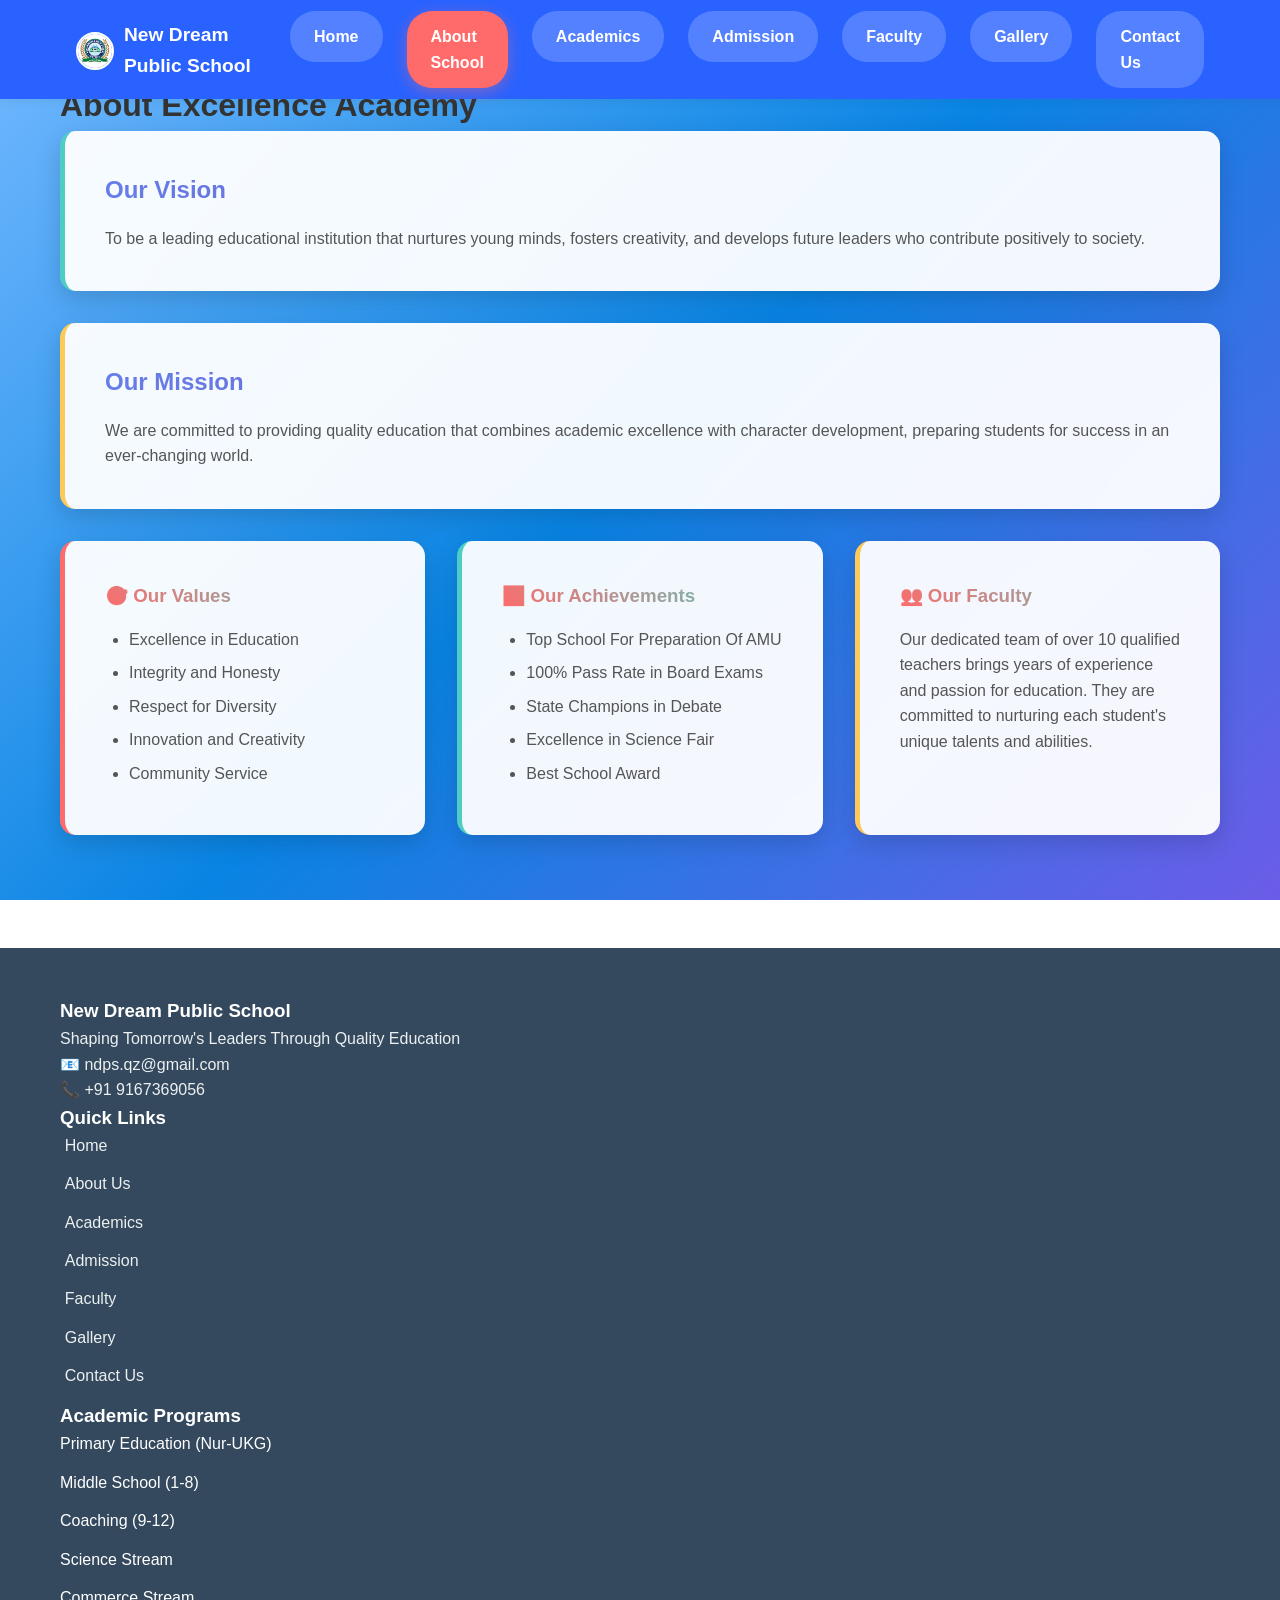
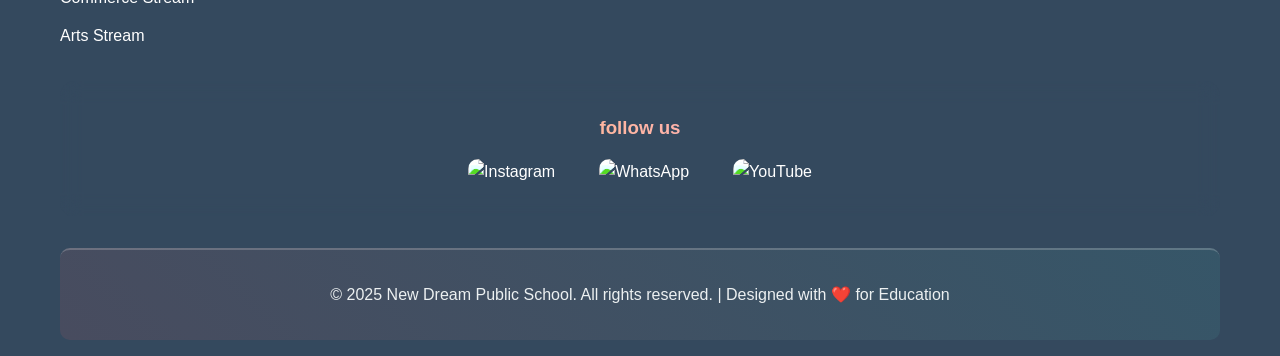
==== about.html @ 24559ea9 "ndps commit" ====
<!DOCTYPE html>
<html lang="en">
<head>
    <meta charset="UTF-8">
    <meta name="viewport" content="width=device-width, initial-scale=1.0">
    <title>About School | New Dreams Public School</title>
    <link rel="stylesheet" href="css/style.css?v=mobile-menu-42">
</head>
<body>
    <link rel="icon" type="image/png" href="images/favicon.png">

    <header>
        <div class="container">
            <div class="header-content">
                <div class="logo">
                    <img src="images/favicon.png" alt="School Logo">
                    New Dream Public School
                </div>
                <nav>
                    <ul id="navMenu">
                        <li><a href="index.html">Home</a></li>
                        <li><a href="about.html" class="active">About School</a></li>
                        <li><a href="academics.html">Academics</a></li>
                        <li><a href="admission.html">Admission</a></li>
                        <li><a href="faculty.html">Faculty</a></li>
                        <li><a href="gallery.html">Gallery</a></li>
                        <li><a href="contact.html">Contact Us</a></li>
                    </ul>
                </nav>
                <button class="mobile-menu" onclick="toggleMobileMenu()">☰</button>
            </div>
        </div>
    </header>

    <main>
        <div class="container">
            <h1 class="fade-in">About Excellence Academy</h1>

            <div class="card">
                <h2>Our Vision</h2>
                <p>To be a leading educational institution that nurtures young minds, fosters creativity, and develops future leaders who contribute positively to society.</p>
            </div>

            <div class="card">
                <h2>Our Mission</h2>
                <p>We are committed to providing quality education that combines academic excellence with character development, preparing students for success in an ever-changing world.</p>
            </div>

            <div class="card-grid">
                <div class="card">
                    <h3>🎯 Our Values</h3>
                    <ul>
                        <li>Excellence in Education</li>
                        <li>Integrity and Honesty</li>
                        <li>Respect for Diversity</li>
                        <li>Innovation and Creativity</li>
                        <li>Community Service</li>
                    </ul>
                </div>
                <div class="card">
                    <h3>📈 Our Achievements</h3>
                    <ul>
                        <li>Top School For Preparation Of AMU</li>
                        <li>100% Pass Rate in Board Exams</li>
                        <li>State Champions in Debate</li>
                        <li>Excellence in Science Fair</li>
                        <li>Best School Award</li>
                    </ul>
                </div>
                <div class="card">
                    <h3>👥 Our Faculty</h3>
                    <p>Our dedicated team of over 10 qualified teachers brings years of experience and passion for education. They are committed to nurturing each student's unique talents and abilities.</p>
                </div>
            </div>
        </div>
    </main>

    <footer>
        <div class="container">
            <div class="footer-content">
                <div class="footer-section">
                    <h3>New Dream Public School</h3>
                    <p>Shaping Tomorrow's Leaders Through Quality Education</p>
                    <p>📧 ndps.qz@gmail.com</p>
                    <p>📞 +91 9167369056</p>
                </div>
                <div class="footer-section">
                    <h3>Quick Links</h3>
                    <ul>
                        <li><a href="index.html">Home</a></li>
                        <li><a href="about.html">About Us</a></li>
                        <li><a href="academics.html">Academics</a></li>
                        <li><a href="admission.html">Admission</a></li>
                        <li><a href="faculty.html">Faculty</a></li>
                        <li><a href="gallery.html">Gallery</a></li>
                        <li><a href="contact.html">Contact Us</a></li>
                    </ul>
                </div>
                <div class="footer-section">
                    <h3>Academic Programs</h3>
                    <ul>
                        <li>Primary Education (Nur-UKG)</li>
                        <li>Middle School (1-8)</li>
                        <li>Coaching (9-12)</li>
                        <li>Science Stream</li>
                        <li>Commerce Stream</li>
                        <li>Arts Stream</li>
                    </ul>
                </div>
            </div>
            <div class="social-icons">
                <h3>follow us</h3>
                <div class="footer-section">
                    <a href="https://www.instagram.com/scimfinity?igsh=MXY0OHZ5a3V1NDd2cA==" target="_blank">
                        <img src="https://cdn-icons-png.flaticon.com/512/2111/2111463.png" alt="Instagram" class="social-logo">
                    </a>
                    <a href="https://wa.me/919167369056" target="_blank">
                        <img src="https://cdn-icons-png.flaticon.com/512/733/733585.png" alt="WhatsApp" class="social-logo">
                    </a>
                    <a href="https://youtube.com/@scimfinity2.0?si=DvUNPcOI1l8PMQK2" target="_blank" rel="noopener noreferrer">
                        <img src="https://cdn-icons-png.flaticon.com/512/1384/1384060.png" alt="YouTube" class="social-logo">
                    </a>
                </div>
            </div>
            <div class="footer-bottom">
                <p>&copy; 2025 New Dream Public School. All rights reserved. | Designed with ❤️ for Education</p>
            </div>
        </div>
    </footer>

    <script src="js/script.js?v=public-static-1"></script>
</body>
</html>
---- css/style.css ----
/* ==================== COLORFUL BUT SIMPLE GLOBAL STYLES ==================== */
* {
    margin: 0;
    padding: 0;
    box-sizing: border-box;
}

body {
    font-family: 'Segoe UI', Tahoma, Geneva, Verdana, sans-serif;
    line-height: 1.6;
    color: #333;
    background: linear-gradient(135deg, #74b9ff 0%, #0984e3 50%, #6c5ce7 100%);
    background-attachment: fixed;
    min-height: 100vh;
}

.container {
    max-width: 1200px;
    margin: 0 auto;
    padding: 0 20px;
}

/* ==================== COLORFUL HEADER STYLES ==================== */
header {
    background: #2962ff;
    color: white;
    padding: 0.7rem 0;
    position: fixed;
    top: 0;
    width: 100%;
    z-index: 1000;
    box-shadow: 0 2px 8px rgba(44, 62, 80, 0.08);
}

.header-content {
    display: flex;
    justify-content: space-between;
    align-items: center;
    max-width: 1200px;
    margin: 0 auto;
    padding: 0 16px;
}

.logo {
    display: flex;
    align-items: center;
    font-size: 1.2rem;
    font-weight: 700;
    gap: 10px;
    color: #fff;
    margin-top: 0.2rem;
}

.logo img {
    width: 38px;
    height: 38px;
    border-radius: 50%;
    border: 2px solid #fff;
}

nav {
    display: flex;
    align-items: center;
}

nav ul {
    display: flex;
    list-style: none;
    gap: 0.4rem;
    margin: 0;
    padding: 0;
    background: none;
    border-radius: 0;
    box-shadow: none;
}

nav li {
    margin: 0;
}

nav a {
    color: white;
    text-decoration: none;
    padding: 0.5rem 1rem;
    border-radius: 0;
    font-weight: 500;
    font-size: 1rem;
    background: none;
    transition: background 0.2s;
}

nav a:hover,
nav a.active {
    background: #2046a8;
    color: #fff;
}

.mobile-menu {
    display: none;
    background: none;
    border: none;
    color: white;
    font-size: 1.25rem;
    padding: 0.5rem;
    cursor: pointer;
}

/* Responsive Navbar: Show mobile menu on small screens */
@media (max-width: 900px) {
    .hero {
        padding: 6rem 0 3rem;
    }

    .hero-content {
        min-height: 68vh;
        padding-bottom: 2rem;
    }

    .hero h1 {
        font-size: 2.8rem;
    }

    .hero p {
        font-size: 1.15rem;
    }
}

@media (max-width: 768px) {
    .header-content {
        flex-direction: row;
        padding: 0 8px;
    }
    nav {
        display: none;
        position: absolute;
        top: 100%;
        left: 0;
        right: 0;
        background: #2962ff;
        padding: 0;
        box-shadow: 0 4px 10px rgba(44, 62, 80, 0.14);
        z-index: 995;
    }
    nav.active {
        display: block;
    }
    nav ul {
        flex-direction: column;
        background: none;
        padding: 0;
        gap: 0;
    }
    nav a {
        display: block;
        padding: 1rem 2rem;
        border-radius: 0;
        border-bottom: 1px solid rgba(255,255,255,0.06);
        text-align: left;
        font-size: 1rem;
        background: none;
    }
    .mobile-menu {
        display: block;
        position: relative;
        z-index: 1001;
    }
}

/* Content Spacing for Fixed Navbar */
main {
    margin-top: 56px;
}


/* Desktop Navigation */
nav {
    display: flex;
    transition: all 0.3s ease;
}

nav ul {
    display: flex;
    list-style: none;
    gap: 1.5rem;
    margin: 0;
    padding: 0;
}

nav li {
    margin: 0;
}

nav a {
    color: white;
    text-decoration: none;
    padding: 0.8rem 1.5rem;
    border-radius: 25px;
    font-weight: 600;
    background: rgba(255,255,255,0.2);
    backdrop-filter: blur(10px);
    transition: all 0.3s ease;
    display: block;
}

nav a:hover {
    background: rgba(255,255,255,0.3);
    transform: translateY(-2px);
}

nav a.active {
    background: #ff6b6b;
    box-shadow: 0 4px 15px rgba(255,107,107,0.4);
}

/* Mobile Menu Button */
.mobile-menu {
    display: none;
    background: linear-gradient(45deg, #ff6b6b, #4ecdc4);
    border: none;
    color: white;
    font-size: 1.5rem;
    padding: 0.8rem;
    border-radius: 10px;
    cursor: pointer;
    z-index: 1001;
    position: relative;
}

/* Mobile Navigation Styles */
@media (max-width: 768px) {
    .hero {
        padding: 7rem 0 2.5rem;
    }

    .hero-content {
        min-height: 62vh;
        padding-top: 1rem;
        padding-bottom: 2.25rem;
    }

    .hero h1 {
        font-size: 2.1rem;
        margin-bottom: 0.8rem;
    }

    .hero p {
        font-size: 1rem;
        margin-bottom: 1.8rem;
    }

    .header-content {
        flex-direction: column;
        align-items: flex-start;
        gap: 0;
    }
    
    .logo {
        align-self: flex-start;
    }
    
    .mobile-menu {
        display: block;
        position: absolute;
        top: 50%;
        right: 20px;
        transform: translateY(-50%);
    }
    
    nav {
        display: none;
        width: 100%;
        margin-top: 1rem;
    }
    
    nav.active {
        display: block;
        animation: slideDown 0.3s ease;
    }
    
    nav ul {
        flex-direction: column;
        gap: 0.5rem;
        background: rgba(0,0,0,0.3);
        padding: 1rem;
        border-radius: 10px;
        backdrop-filter: blur(15px);
        box-shadow: 0 5px 20px rgba(0,0,0,0.2);
    }
    
    nav a {
        padding: 1rem 1.5rem;
        border-radius: 8px;
        margin-bottom: 0.5rem;
    }
    
    nav a:last-child {
        margin-bottom: 0;
    }
}

/* Slide down animation for mobile menu */
@keyframes slideDown {
    from {
        opacity: 0;
        transform: translateY(-10px);
    }
    to {
        opacity: 1;
        transform: translateY(0);
    }
}

/* Ensure header doesn't overlap content */
main {
    margin-top: 90px; /* Increased for better spacing */
    min-height: calc(100vh - 90px);
}

/* Fix for smaller mobile devices */
@media (max-width: 480px) {
    .container {
        padding: 0 15px;
    }
    
    .logo {
        font-size: 1.2rem;
    }
    
    .logo img {
        width: 35px;
        height: 35px;
    }
    
    nav ul {
        padding: 0.8rem;
    }
    
    nav a {
        padding: 0.8rem 1.2rem;
        font-size: 0.9rem;
    }
    
    main {
        margin-top: 85px;
    }
}

/* ==================== COLORFUL MAIN CONTENT ==================== */
main {
    margin-top: 80px;
    min-height: calc(100vh - 80px);
}

.page {
    display: none;
    padding: 2rem 0;
}

.faculty-page {
    padding: 2rem 20px 4rem;
}

.faculty-hero {
    text-align: center;
    padding: 2.5rem 1rem 1.5rem;
    color: #fff;
    background: rgba(255,255,255,0.16);
    border: 1px solid rgba(255,255,255,0.25);
    border-radius: 24px;
    box-shadow: 0 10px 30px rgba(0,0,0,0.15);
    backdrop-filter: blur(12px);
    margin-bottom: 1.5rem;
}

.faculty-hero h1 {
    font-size: 2.5rem;
    margin-bottom: 0.8rem;
    text-shadow: 2px 2px 8px rgba(0,0,0,0.18);
}

.faculty-hero p {
    max-width: 900px;
    margin: 0 auto;
    font-size: 1.05rem;
    color: #f7f8ff;
}

.faculty-toolbar {
    display: flex;
    justify-content: space-between;
    gap: 1rem;
    align-items: center;
    flex-wrap: wrap;
    margin-bottom: 1.5rem;
}

.faculty-search input {
    border: none;
    outline: none;
    padding: 0.9rem 1rem;
    border-radius: 999px;
    width: min(320px, 100%);
    box-shadow: 0 6px 18px rgba(0,0,0,0.12);
}

.faculty-filters {
    display: flex;
    flex-wrap: wrap;
    gap: 0.6rem;
}

.filter-btn {
    border: none;
    background: rgba(255,255,255,0.85);
    color: #2d3e50;
    padding: 0.7rem 1rem;
    border-radius: 999px;
    cursor: pointer;
    transition: all 0.3s ease;
    font-weight: 600;
    box-shadow: 0 5px 15px rgba(0,0,0,0.08);
}

.filter-btn.active,
.filter-btn:hover {
    background: linear-gradient(45deg, #ff6b6b, #feca57);
    color: white;
    transform: translateY(-2px);
}

.faculty-grid {
    display: grid;
    grid-template-columns: repeat(3, minmax(0, 1fr));
    gap: 1.25rem;
}

.faculty-card {
    background: linear-gradient(135deg, rgba(255,255,255,0.96), rgba(245,249,255,0.96));
    border: 1px solid rgba(41, 98, 255, 0.16);
    border-radius: 24px;
    padding: 1rem;
    box-shadow: 0 14px 30px rgba(0,0,0,0.12);
    backdrop-filter: blur(12px);
    transition: transform 0.3s ease, box-shadow 0.3s ease;
    display: flex;
    flex-direction: column;
    align-items: center;
    justify-content: center;
    text-align: center;
    min-height: 380px;
    animation: fadeInUp 0.6s ease both;
}

.faculty-card:hover {
    transform: translateY(-7px);
    box-shadow: 0 18px 36px rgba(0,0,0,0.16);
}

.faculty-image {
    width: 100%;
    height: 280px;
    object-fit: cover;
    border-radius: 18px;
    margin-bottom: 1rem;
    background: linear-gradient(135deg, #dfe9ff, #fce4ec);
    border: 1px solid rgba(255,255,255,0.8);
}

.faculty-placeholder {
    font-size: 0.95rem;
    font-weight: 700;
    color: #5a6b83;
    letter-spacing: 0.02em;
    padding: 0.3rem 0.4rem;
}

.faculty-load-more {
    text-align: center;
    margin-top: 1.5rem;
}

.load-more-btn {
    border: none;
    border-radius: 999px;
    padding: 0.8rem 1.3rem;
    background: linear-gradient(45deg, #2962ff, #4ecdc4);
    color: white;
    cursor: pointer;
    font-weight: 700;
    box-shadow: 0 8px 20px rgba(41,98,255,0.25);
}

@media (max-width: 1024px) {
    .faculty-grid {
        grid-template-columns: repeat(2, minmax(0, 1fr));
    }
}

@media (max-width: 768px) {
    .faculty-toolbar {
        flex-direction: column;
        align-items: stretch;
    }

    .faculty-search input {
        width: 100%;
    }

    .faculty-grid {
        grid-template-columns: 1fr;
    }

    .faculty-hero h1 {
        font-size: 2rem;
    }
}

.page.active {
    display: block;
}

/* ==================== HERO SECTION WITH GENTLE ANIMATIONS ==================== */
.hero {
    background-image: linear-gradient(rgba(0, 0, 0, 0.45), rgba(0, 0, 0, 0.45)), url('../images/new.ndps.jpeg');
    background-size: cover;
    background-position: center;
    background-repeat: no-repeat;
    color: white;
    text-align: center;
    padding: 6rem 0 4rem;
    margin-bottom: 2rem;
    position: relative;
    overflow: hidden;
    min-height: 100vh;
    display: flex;
    align-items: center;
}

.hero::before {
    content: '';
    position: absolute;
    top: 0;
    left: 0;
    right: 0;
    bottom: 0;
    background: url('data:image/svg+xml,<svg xmlns="http://www.w3.org/2000/svg" viewBox="0 0 100 100"><circle cx="25" cy="25" r="2" fill="white" opacity="0.4"/><circle cx="75" cy="25" r="2" fill="white" opacity="0.4"/><circle cx="50" cy="50" r="2" fill="white" opacity="0.4"/><circle cx="25" cy="75" r="2" fill="white" opacity="0.4"/><circle cx="75" cy="75" r="2" fill="white" opacity="0.4"/></svg>');
    animation: sparkle 15s linear infinite;
}

/* Gentle floating animation for background dots */
@keyframes sparkle {
    0% { transform: translateY(0px) rotate(0deg); opacity: 0.4; }
    50% { transform: translateY(-10px) rotate(180deg); opacity: 0.6; }
    100% { transform: translateY(0px) rotate(360deg); opacity: 0.4; }
}

.hero .container {
    width: 100%;
    display: flex;
    justify-content: center;
    align-items: center;
}

.hero-content {
    width: min(100%, 760px);
    display: flex;
    flex-direction: column;
    align-items: center;
    justify-content: center;
    min-height: 74vh;
    padding: 2rem 0 4rem;
}

.hero h1 {
    font-size: clamp(2rem, 3.2vw, 3.2rem);
    margin: 0 0 1.2rem;
    font-weight: bold;
    text-shadow: 3px 3px 6px rgba(0,0,0,0.3);
    position: relative;
    z-index: 1;
    animation: fadeInUp 1.2s ease-out;
    line-height: 1.15;
    max-width: 100%;
    white-space: nowrap;
}

/* Fade in from bottom animation */
@keyframes fadeInUp {
    0% {
        opacity: 0;
        transform: translateY(30px);
    }
    100% {
        opacity: 1;
        transform: translateY(0);
    }
}

.hero p {
    font-size: 1.3rem;
    margin: 0 0 2.4rem;
    text-shadow: 2px 2px 4px rgba(0,0,0,0.3);
    position: relative;
    z-index: 1;
    animation: fadeInUp 1.2s ease-out 0.3s both;
}

.cta-button {
    background: linear-gradient(45deg, #ff6b6b, #feca57);
    color: white;
    border: none;
    padding: 1.2rem 2.5rem;
    font-size: 1.2rem;
    font-weight: bold;
    border-radius: 30px;
    cursor: pointer;
    box-shadow: 0 6px 20px rgba(255,107,107,0.4);
    transition: all 0.3s ease;
    position: relative;
    z-index: 1;
    animation: fadeInUp 1.2s ease-out 0.6s both, buttonPulse 3s ease-in-out 2s infinite;
    margin-top: 1.6rem;
}

/* Gentle pulse animation for button */
@keyframes buttonPulse {
    0%, 100% {
        transform: scale(1);
        box-shadow: 0 6px 20px rgba(255,107,107,0.4);
    }
    50% {
        transform: scale(1.05);
        box-shadow: 0 8px 25px rgba(255,107,107,0.6);
    }
}

.cta-button:hover {
    background: linear-gradient(45deg, #feca57, #ff6b6b);
    transform: translateY(-3px);
    box-shadow: 0 10px 25px rgba(255,107,107,0.5);
}

/* ==================== COLORFUL SLIDER STYLES ==================== */
.slider-container {
    position: relative;
    max-width: 100%;
    margin: 2rem auto;
    border-radius: 15px;
    overflow: hidden;
    box-shadow: 0 10px 30px rgba(0,0,0,0.2);
}

.slider {
    display: flex;
    transition: transform 0.5s ease;
}

.slide {
    min-width: 100%;
    padding: 3rem;
    color: white;
    text-align: center;
}

.slide:nth-child(1) {
    background: linear-gradient(45deg, #667eea 0%, #764ba2 100%);
}

.slide:nth-child(2) {
    background: linear-gradient(45deg, #f093fb 0%, #f5576c 100%);
}

.slide:nth-child(3) {
    background: linear-gradient(45deg, #4facfe 0%, #00f2fe 100%);
}

.slide:nth-child(4) {
    background: linear-gradient(45deg, #43e97b 0%, #38f9d7 100%);
}

.slide-content h2 {
    font-size: 2.2rem;
    margin-bottom: 1rem;
    font-weight: bold;
    text-shadow: 2px 2px 4px rgba(0,0,0,0.3);
}

.slide-content p {
    font-size: 1.2rem;
    text-shadow: 1px 1px 2px rgba(0,0,0,0.3);
}

.slider-nav {
    position: absolute;
    top: 50%;
    transform: translateY(-50%);
    background: rgba(255,255,255,0.2);
    color: white;
    border: none;
    padding: 1rem;
    font-size: 1.3rem;
    cursor: pointer;
    border-radius: 50%;
    backdrop-filter: blur(10px);
    transition: all 0.3s ease;
}

.slider-nav:hover {
    background: rgba(255,255,255,0.3);
    transform: translateY(-50%) scale(1.1);
}

.slider-nav.prev {
    left: 20px;
}

.slider-nav.next {
    right: 20px;
}

.slider-dots {
    text-align: center;
    margin-top: 1rem;
}

.dot {
    height: 15px;
    width: 15px;
    margin: 0 8px;
    background: linear-gradient(45deg, #ff6b6b, #4ecdc4);
    border-radius: 50%;
    display: inline-block;
    cursor: pointer;
    transition: all 0.3s ease;
}

.dot.active {
    background: linear-gradient(45deg, #feca57, #ff9ff3);
    transform: scale(1.3);
}

.dot:hover {
    transform: scale(1.2);
}

/* ==================== COLORFUL CARDS STYLES ==================== */
.card {
    background: rgba(255,255,255,0.95);
    backdrop-filter: blur(10px);
    padding: 2.5rem;
    border-radius: 15px;
    box-shadow: 0 8px 25px rgba(0,0,0,0.15);
    margin-bottom: 2rem;
    border-left: 5px solid #3498db;
    transition: all 0.3s ease;
}

.card:hover {
    transform: translateY(-5px);
    box-shadow: 0 15px 35px rgba(0,0,0,0.2);
}

.card:nth-child(odd) {
    border-left-color: #ff6b6b;
}

.card:nth-child(even) {
    border-left-color: #4ecdc4;
}

.card:nth-child(3n) {
    border-left-color: #feca57;
}

.card:nth-child(4n) {
    border-left-color: #a29bfe;
}

.card:nth-child(5n) {
    border-left-color: #fd79a8;
}

.card h2 {
    background: linear-gradient(45deg, #667eea, #764ba2);
    -webkit-background-clip: text;
    -webkit-text-fill-color: transparent;
    background-clip: text;
    margin-bottom: 1rem;
    font-weight: bold;
}

.card h3 {
    background: linear-gradient(45deg, #ff6b6b, #4ecdc4);
    -webkit-background-clip: text;
    -webkit-text-fill-color: transparent;
    background-clip: text;
    margin-bottom: 1rem;
    font-weight: bold;
}

.card h4 {
    background: linear-gradient(45deg, #feca57, #ff9ff3);
    -webkit-background-clip: text;
    -webkit-text-fill-color: transparent;
    background-clip: text;
    margin-bottom: 1rem;
    font-weight: bold;
}

.card p {
    color: #555;
    line-height: 1.6;
}

.card ul {
    color: #555;
    padding-left: 1.5rem;
}

.card ul li {
    margin-bottom: 0.5rem;
}

.card-grid {
    display: grid;
    grid-template-columns: repeat(auto-fit, minmax(300px, 1fr));
    gap: 2rem;
    margin: 2rem 0;
}

/* ==================== COLORFUL NOTICE BOARD ==================== */
.notice-board {
    background: rgba(255,255,255,0.95);
    backdrop-filter: blur(15px);
    padding: 2.5rem;
    border-radius: 15px;
    margin: 2rem 0;
    box-shadow: 0 10px 30px rgba(0,0,0,0.15);
    border-top: 5px solid #f39c12;
}

.notice-board h2 {
    background: linear-gradient(45deg, #667eea, #764ba2);
    -webkit-background-clip: text;
    -webkit-text-fill-color: transparent;
    background-clip: text;
    margin-bottom: 1.5rem;
    text-align: center;
    font-weight: bold;
    font-size: 2.2rem;
}

.notice-item {
    background: linear-gradient(45deg, rgba(255,107,107,0.1), rgba(78,205,196,0.1));
    border-left: 5px solid #ff6b6b;
    padding: 1.5rem;
    margin-bottom: 1.5rem;
    border-radius: 10px;
    transition: all 0.3s ease;
}

.notice-item:nth-child(even) {
    background: linear-gradient(45deg, rgba(78,205,196,0.1), rgba(69,183,209,0.1));
    border-left-color: #4ecdc4;
}

.notice-item:nth-child(3n) {
    background: linear-gradient(45deg, rgba(254,202,87,0.1), rgba(255,159,243,0.1));
    border-left-color: #feca57;
}

.notice-item:nth-child(4n) {
    background: linear-gradient(45deg, rgba(162,155,254,0.1), rgba(253,121,168,0.1));
    border-left-color: #a29bfe;
}

.notice-item:hover {
    transform: translateX(10px);
}

.notice-item h4 {
    color: #2c3e50;
    font-weight: bold;
    margin-bottom: 0.5rem;
}

.notice-date {
    background: linear-gradient(45deg, #667eea, #4ecdc4);
    -webkit-background-clip: text;
    -webkit-text-fill-color: transparent;
    background-clip: text;
    font-size: 0.9rem;
    font-weight: bold;
    margin-bottom: 0.5rem;
}

.notice-item p {
    color: #555;
}

/* ==================== COLORFUL GALLERY STYLES ==================== */
.gallery {
    display: grid;
    grid-template-columns: repeat(auto-fit, minmax(280px, 1fr));
    gap: 2rem;
    margin: 2rem 0;
}

.gallery .card {
    text-align: center;
    overflow: hidden;
    border-left: 5px solid #9b59b6;
}

.gallery .card:nth-child(1) {
    border-left-color: #ff6b6b;
}

.gallery .card:nth-child(2) {
    border-left-color: #4ecdc4;
}

.gallery .card:nth-child(3) {
    border-left-color: #feca57;
}

.gallery .card:nth-child(4) {
    border-left-color: #a29bfe;
}

.gallery .card:nth-child(5) {
    border-left-color: #fd79a8;
}

.gallery .card img {
    width: 100%;
    height: 200px;
    object-fit: cover;
    border-radius: 10px;
    margin-bottom: 1rem;
    filter: brightness(1.1) saturate(1.2);
    transition: all 0.3s ease;
}

.gallery .card:hover img {
    transform: scale(1.05);
    filter: brightness(1.2) saturate(1.3);
}

.gallery .card h3 {
    background: linear-gradient(45deg, #9b59b6, #667eea);
    -webkit-background-clip: text;
    -webkit-text-fill-color: transparent;
    background-clip: text;
    font-weight: bold;
}

/* ==================== COLORFUL EVENTS SECTION ==================== */
.section-title {
    text-align: center;
    background: linear-gradient(45deg, #667eea, #764ba2, #f093fb, #f5576c);
    -webkit-background-clip: text;
    -webkit-text-fill-color: transparent;
    background-clip: text;
    font-size: 2.8rem;
    font-weight: bold;
    margin: 2rem 0 1rem 0;
}

.events-container {
    display: grid;
    grid-template-columns: repeat(auto-fit, minmax(220px, 1fr));
    gap: 2rem;
    margin: 2rem 0;
}

.event-card {
    background: rgba(255,255,255,0.95);
    backdrop-filter: blur(10px);
    border-radius: 15px;
    overflow: hidden;
    box-shadow: 0 8px 25px rgba(0,0,0,0.15);
    text-align: center;
    border-top: 5px solid #ff6b6b;
    transition: all 0.3s ease;
}

.event-card:nth-child(1) {
    border-top-color: #ff6b6b;
}

.event-card:nth-child(2) {
    border-top-color: #4ecdc4;
}

.event-card:nth-child(3) {
    border-top-color: #feca57;
}

.event-card:nth-child(4) {
    border-top-color: #a29bfe;
}

.event-card:nth-child(5) {
    border-top-color: #fd79a8;
}

.event-card:hover {
    transform: translateY(-8px);
    box-shadow: 0 15px 35px rgba(0,0,0,0.2);
}

.event-card img {
    width: 100%;
    height: 150px;
    object-fit: cover;
    filter: brightness(1.1) saturate(1.2);
}

.event-card h3 {
    padding: 1rem;
    background: linear-gradient(45deg, #667eea, #f093fb);
    -webkit-background-clip: text;
    -webkit-text-fill-color: transparent;
    background-clip: text;
    font-weight: bold;
}

/* ==================== COLORFUL FORM STYLES ==================== */
.form-group {
    margin-bottom: 1.5rem;
}

.form-group label {
    display: block;
    margin-bottom: 0.5rem;
    background: linear-gradient(45deg, #667eea, #764ba2);
    -webkit-background-clip: text;
    -webkit-text-fill-color: transparent;
    background-clip: text;
    font-weight: 600;
}

.form-group input,
.form-group select,
.form-group textarea {
    width: 100%;
    padding: 1rem;
    border: 2px solid transparent;
    border-radius: 10px;
    font-size: 1rem;
    transition: all 0.3s ease;
    background: rgba(255,255,255,0.9);
    backdrop-filter: blur(10px);
}

.form-group input:focus,
.form-group select:focus,
.form-group textarea:focus {
    outline: none;
    border: 2px solid #667eea;
    background: rgba(255,255,255,1);
    transform: scale(1.02);
    box-shadow: 0 5px 15px rgba(102,126,234,0.2);
}

.btn {
    background: linear-gradient(45deg, #667eea, #764ba2);
    color: white;
    padding: 1.2rem 2.5rem;
    border: none;
    border-radius: 25px;
    font-size: 1.1rem;
    font-weight: bold;
    cursor: pointer;
    transition: all 0.3s ease;
    box-shadow: 0 6px 20px rgba(102,126,234,0.3);
}

.btn:hover {
    background: linear-gradient(45deg, #764ba2, #667eea);
    transform: translateY(-3px);
    box-shadow: 0 10px 25px rgba(102,126,234,0.4);
}

/* ==================== COLORFUL FOOTER STYLES ==================== */

footer {
    background: #34495e; /* Or your preferred background */
    color: white;
    padding: 3rem 0 1rem 0;
    margin-top: 3rem;
    /* Remove border-radius, box-shadow, and gradient backgrounds if present */
    border-radius: 0;
    box-shadow: none;
    background-image: none;
}

.footer-content,
.footer-section,
.footer-bottom {
    background: none;
    border-radius: 0;
    box-shadow: none;
    /* Remove glassmorphism styles or overlays */
    backdrop-filter: none;
}

/* Ensure no borders on the bottom area */

.footer-section ul {
    list-style: none;
}

.footer-section ul li {
    margin-bottom: 0.8rem;
    transition: all 0.3s ease;
}

.footer-section ul li:hover {
    transform: translateX(10px);
}

.footer-section a {
    color: #ecf0f1;
    text-decoration: none;
    transition: all 0.3s ease;
    padding: 0.3rem;
    border-radius: 5px;
}

.footer-section a:hover {
    background: rgba(255,107,107,0.2);
    color: #4ecdc4;
}

.footer-section p {
    color: #ecf0f1;
}

.social-icons {
    text-align: center;
    margin: 2rem 0;
    padding: 2rem;
    /* background: rgba(255,255,255,0.1); */
     border-radius: 15px;
    backdrop-filter: blur(10px);
}

.social-icons h3 {
    background: linear-gradient(45deg, #feca57, #ff9ff3);
    -webkit-background-clip: text;
    -webkit-text-fill-color: transparent;
    background-clip: text;
    margin-bottom: 1rem;
    font-weight: bold;
}

.social-logo {
    width: 50px;
    height: 50px;
    margin: 0 15px;
    border-radius: 10px;
    transition: all 0.3s ease;
    filter: brightness(1.2) saturate(1.3);
}

.social-logo:hover {
    transform: scale(1.2);
    filter: brightness(1.4) saturate(1.5);
}

.footer-bottom {
    text-align: center;
    padding: 2rem;
    border-top: 2px solid rgba(255,255,255,0.2);
    background: linear-gradient(45deg, rgba(255,107,107,0.1), rgba(78,205,196,0.1));
    border-radius: 10px;
    margin-top: 2rem;
    color: #ecf0f1;
}

/* ==================== RESPONSIVE STYLES ==================== */

/* Tablet Styles */
@media (max-width: 1024px) {
    .container {
        padding: 0 15px;
    }
    
    .hero h1 {
        font-size: 2.8rem;
    }
    
    .card-grid {
        grid-template-columns: repeat(auto-fit, minmax(280px, 1fr));
        gap: 1.5rem;
    }
}

/* Mobile Styles */
@media (max-width: 768px) {
    .header-content {
        flex-direction: column;
        gap: 1rem;
    }
    
    nav {
        display: none;
        width: 100%;
    }
    
    nav.active {
        display: block;
    }
    
    nav ul {
        flex-direction: column;
        gap: 0.8rem;
        background: rgba(255,255,255,0.1);
        padding: 1rem;
        border-radius: 10px;
        margin-top: 1rem;
        backdrop-filter: blur(15px);
    }
    
    .mobile-menu {
        display: block;
    }
    
    .hero {
        padding: 3rem 0;
    }
    
    .hero h1 {
        font-size: 2.2rem;
    }
    
    .card-grid {
        grid-template-columns: 1fr;
        gap: 1.5rem;
    }
    
    .section-title {
        font-size: 2.2rem;
    }
    
    .footer-content {
        grid-template-columns: 1fr;
        gap: 2rem;
        text-align: center;
    }
}

/* Small Mobile Styles */
@media (max-width: 480px) {
    .hero h1 {
        font-size: 1.9rem;
    }
    
    .section-title {
        font-size: 1.8rem;
    }
    
    .social-logo {
        width: 40px;
        height: 40px;
        margin: 0 10px;
    }
}

/* ==================== UTILITY CLASSES ==================== */
.text-center {
    text-align: center;
}

.gradient-text {
    background: linear-gradient(45deg, #667eea, #764ba2, #f093fb, #f5576c);
    -webkit-background-clip: text;
    -webkit-text-fill-color: transparent;
    background-clip: text;
}

.colorful-border {
    border: 3px solid transparent;
    background: linear-gradient(white, white) padding-box, 
                linear-gradient(45deg, #ff6b6b, #4ecdc4, #feca57) border-box;
}
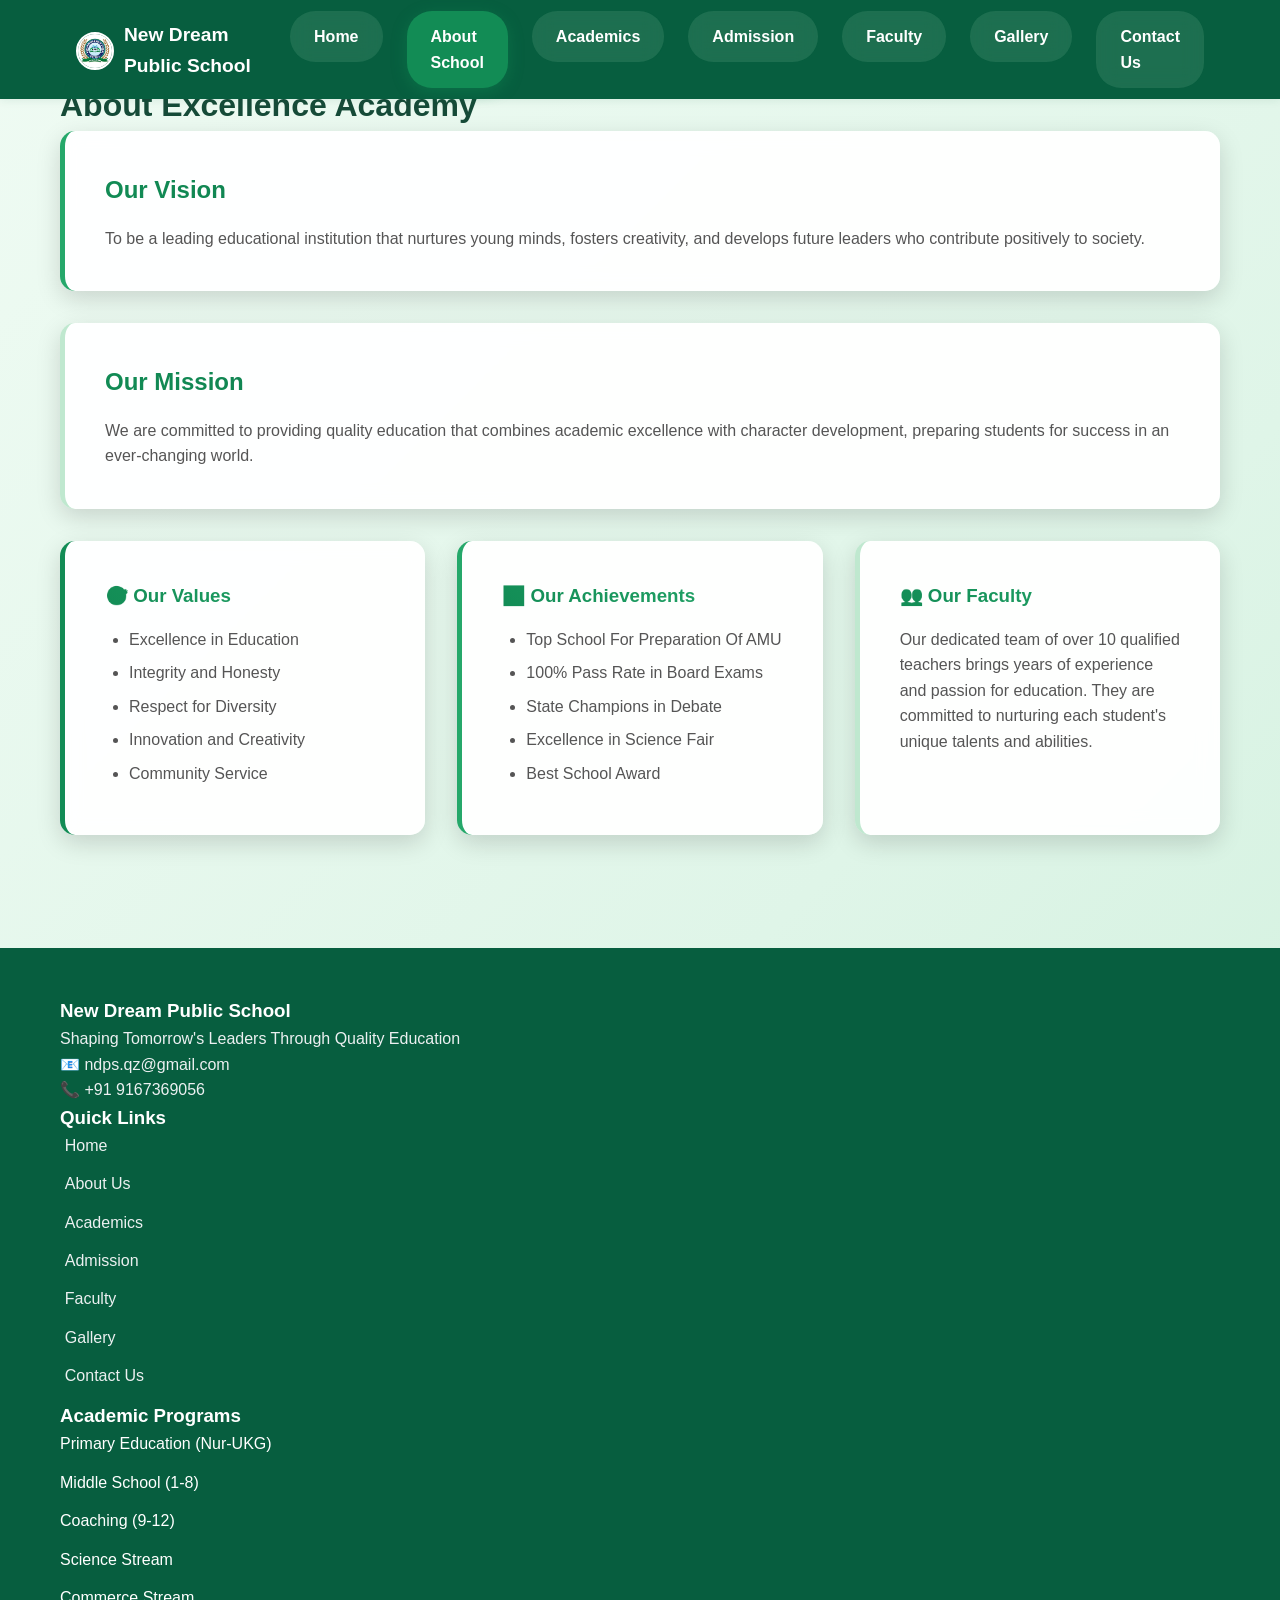
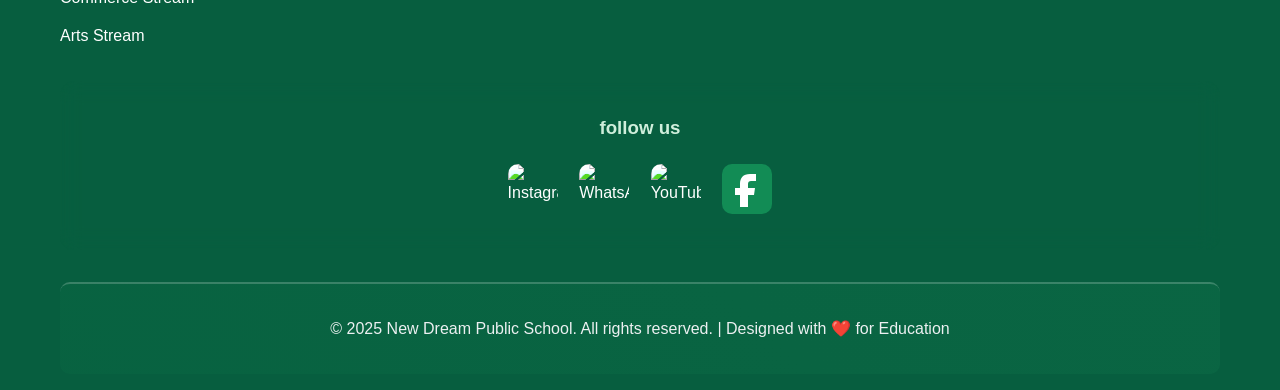
==== commit d5eb1373: "Updated school website" ====
--- a/about.html
+++ b/about.html
@@ -4,7 +4,7 @@
     <meta charset="UTF-8">
     <meta name="viewport" content="width=device-width, initial-scale=1.0">
     <title>About School | New Dreams Public School</title>
-    <link rel="stylesheet" href="css/style.css?v=mobile-menu-42">
+    <link rel="stylesheet" href="css/style.css?v=github-pages-green-restore-2">
 </head>
 <body>
     <link rel="icon" type="image/png" href="images/favicon.png">
@@ -120,6 +120,11 @@
                     <a href="https://youtube.com/@scimfinity2.0?si=DvUNPcOI1l8PMQK2" target="_blank" rel="noopener noreferrer">
                         <img src="https://cdn-icons-png.flaticon.com/512/1384/1384060.png" alt="YouTube" class="social-logo">
                     </a>
+                    <a href="https://www.facebook.com/share/1C4Woa3g3R/" target="_blank" rel="noopener noreferrer" aria-label="Facebook">
+                        <svg class="social-facebook-icon" viewBox="0 0 50 50" aria-hidden="true" focusable="false">
+                            <path d="M29 17h5v-7h-6c-7 0-10 4-10 10v4h-5v7h5v12h8V31h6l1-7h-7v-4c0-2 1-3 3-3z"></path>
+                        </svg>
+                    </a>
                 </div>
             </div>
             <div class="footer-bottom">
--- a/css/style.css
+++ b/css/style.css
@@ -9,7 +9,7 @@
     font-family: 'Segoe UI', Tahoma, Geneva, Verdana, sans-serif;
     line-height: 1.6;
     color: #333;
-    background: linear-gradient(135deg, #74b9ff 0%, #0984e3 50%, #6c5ce7 100%);
+    background: linear-gradient(135deg, #effbf3 0%, #dff5e8 50%, #c9eed8 100%);
     background-attachment: fixed;
     min-height: 100vh;
 }
@@ -22,14 +22,14 @@
 
 /* ==================== COLORFUL HEADER STYLES ==================== */
 header {
-    background: #2962ff;
+    background: #075e3f;
     color: white;
     padding: 0.7rem 0;
     position: fixed;
     top: 0;
     width: 100%;
     z-index: 1000;
-    box-shadow: 0 2px 8px rgba(44, 62, 80, 0.08);
+    box-shadow: 0 2px 8px rgba(7, 94, 63, 0.08);
 }
 
 .header-content {
@@ -91,7 +91,7 @@
 
 nav a:hover,
 nav a.active {
-    background: #2046a8;
+    background: #164b38;
     color: #fff;
 }
 
@@ -136,9 +136,9 @@
         top: 100%;
         left: 0;
         right: 0;
-        background: #2962ff;
+        background: #075e3f;
         padding: 0;
-        box-shadow: 0 4px 10px rgba(44, 62, 80, 0.14);
+        box-shadow: 0 4px 10px rgba(7, 94, 63, 0.14);
         z-index: 995;
     }
     nav.active {
@@ -208,14 +208,14 @@
 }
 
 nav a.active {
-    background: #ff6b6b;
-    box-shadow: 0 4px 15px rgba(255,107,107,0.4);
+    background: #128c55;
+    box-shadow: 0 4px 15px rgba(18,140,85,0.4);
 }
 
 /* Mobile Menu Button */
 .mobile-menu {
     display: none;
-    background: linear-gradient(45deg, #ff6b6b, #4ecdc4);
+    background: linear-gradient(45deg, #128c55, #25a86a);
     border: none;
     color: white;
     font-size: 1.5rem;
@@ -382,7 +382,7 @@
     max-width: 900px;
     margin: 0 auto;
     font-size: 1.05rem;
-    color: #f7f8ff;
+    color: #effbf3;
 }
 
 .faculty-toolbar {
@@ -412,7 +412,7 @@
 .filter-btn {
     border: none;
     background: rgba(255,255,255,0.85);
-    color: #2d3e50;
+    color: #164b38;
     padding: 0.7rem 1rem;
     border-radius: 999px;
     cursor: pointer;
@@ -423,7 +423,7 @@
 
 .filter-btn.active,
 .filter-btn:hover {
-    background: linear-gradient(45deg, #ff6b6b, #feca57);
+    background: linear-gradient(45deg, #128c55, #bfe8cf);
     color: white;
     transform: translateY(-2px);
 }
@@ -435,8 +435,8 @@
 }
 
 .faculty-card {
-    background: linear-gradient(135deg, rgba(255,255,255,0.96), rgba(245,249,255,0.96));
-    border: 1px solid rgba(41, 98, 255, 0.16);
+    background: linear-gradient(135deg, rgba(255,255,255,0.98), rgba(239,251,243,0.98));
+    border: 1px solid rgba(7, 94, 63, 0.16);
     border-radius: 24px;
     padding: 1rem;
     box-shadow: 0 14px 30px rgba(0,0,0,0.12);
@@ -447,7 +447,7 @@
     align-items: center;
     justify-content: center;
     text-align: center;
-    min-height: 380px;
+    min-height: 0;
     animation: fadeInUp 0.6s ease both;
 }
 
@@ -459,17 +459,18 @@
 .faculty-image {
     width: 100%;
     height: 280px;
-    object-fit: cover;
+    object-fit: contain;
+    object-position: center;
     border-radius: 18px;
     margin-bottom: 1rem;
-    background: linear-gradient(135deg, #dfe9ff, #fce4ec);
+    background: #fff;
     border: 1px solid rgba(255,255,255,0.8);
 }
 
 .faculty-placeholder {
     font-size: 0.95rem;
     font-weight: 700;
-    color: #5a6b83;
+    color: #164b38;
     letter-spacing: 0.02em;
     padding: 0.3rem 0.4rem;
 }
@@ -483,11 +484,11 @@
     border: none;
     border-radius: 999px;
     padding: 0.8rem 1.3rem;
-    background: linear-gradient(45deg, #2962ff, #4ecdc4);
+    background: linear-gradient(45deg, #075e3f, #25a86a);
     color: white;
     cursor: pointer;
     font-weight: 700;
-    box-shadow: 0 8px 20px rgba(41,98,255,0.25);
+    box-shadow: 0 8px 20px rgba(7,94,63,0.25);
 }
 
 @media (max-width: 1024px) {
@@ -606,7 +607,7 @@
 }
 
 .cta-button {
-    background: linear-gradient(45deg, #ff6b6b, #feca57);
+    background: linear-gradient(45deg, #128c55, #bfe8cf);
     color: white;
     border: none;
     padding: 1.2rem 2.5rem;
@@ -614,7 +615,7 @@
     font-weight: bold;
     border-radius: 30px;
     cursor: pointer;
-    box-shadow: 0 6px 20px rgba(255,107,107,0.4);
+    box-shadow: 0 6px 20px rgba(18,140,85,0.4);
     transition: all 0.3s ease;
     position: relative;
     z-index: 1;
@@ -626,18 +627,18 @@
 @keyframes buttonPulse {
     0%, 100% {
         transform: scale(1);
-        box-shadow: 0 6px 20px rgba(255,107,107,0.4);
+        box-shadow: 0 6px 20px rgba(18,140,85,0.4);
     }
     50% {
         transform: scale(1.05);
-        box-shadow: 0 8px 25px rgba(255,107,107,0.6);
+        box-shadow: 0 8px 25px rgba(18,140,85,0.6);
     }
 }
 
 .cta-button:hover {
-    background: linear-gradient(45deg, #feca57, #ff6b6b);
+    background: linear-gradient(45deg, #bfe8cf, #128c55);
     transform: translateY(-3px);
-    box-shadow: 0 10px 25px rgba(255,107,107,0.5);
+    box-shadow: 0 10px 25px rgba(18,140,85,0.5);
 }
 
 /* ==================== COLORFUL SLIDER STYLES ==================== */
@@ -663,19 +664,19 @@
 }
 
 .slide:nth-child(1) {
-    background: linear-gradient(45deg, #667eea 0%, #764ba2 100%);
+    background: linear-gradient(45deg, #128c55 0%, #075e3f 100%);
 }
 
 .slide:nth-child(2) {
-    background: linear-gradient(45deg, #f093fb 0%, #f5576c 100%);
+    background: linear-gradient(45deg, #25a86a 0%, #0f5f43 100%);
 }
 
 .slide:nth-child(3) {
-    background: linear-gradient(45deg, #4facfe 0%, #00f2fe 100%);
+    background: linear-gradient(45deg, #168f61 0%, #bfe8cf 100%);
 }
 
 .slide:nth-child(4) {
-    background: linear-gradient(45deg, #43e97b 0%, #38f9d7 100%);
+    background: linear-gradient(45deg, #25a86a 0%, #bfe8cf 100%);
 }
 
 .slide-content h2 {
@@ -727,7 +728,7 @@
     height: 15px;
     width: 15px;
     margin: 0 8px;
-    background: linear-gradient(45deg, #ff6b6b, #4ecdc4);
+    background: linear-gradient(45deg, #128c55, #25a86a);
     border-radius: 50%;
     display: inline-block;
     cursor: pointer;
@@ -735,7 +736,7 @@
 }
 
 .dot.active {
-    background: linear-gradient(45deg, #feca57, #ff9ff3);
+    background: linear-gradient(45deg, #bfe8cf, #dff5e8);
     transform: scale(1.3);
 }
 
@@ -751,7 +752,7 @@
     border-radius: 15px;
     box-shadow: 0 8px 25px rgba(0,0,0,0.15);
     margin-bottom: 2rem;
-    border-left: 5px solid #3498db;
+    border-left: 5px solid #168f61;
     transition: all 0.3s ease;
 }
 
@@ -761,27 +762,27 @@
 }
 
 .card:nth-child(odd) {
-    border-left-color: #ff6b6b;
+    border-left-color: #128c55;
 }
 
 .card:nth-child(even) {
-    border-left-color: #4ecdc4;
+    border-left-color: #25a86a;
 }
 
 .card:nth-child(3n) {
-    border-left-color: #feca57;
+    border-left-color: #bfe8cf;
 }
 
 .card:nth-child(4n) {
-    border-left-color: #a29bfe;
+    border-left-color: #168f61;
 }
 
 .card:nth-child(5n) {
-    border-left-color: #fd79a8;
+    border-left-color: #128c55;
 }
 
 .card h2 {
-    background: linear-gradient(45deg, #667eea, #764ba2);
+    background: linear-gradient(45deg, #128c55, #075e3f);
     -webkit-background-clip: text;
     -webkit-text-fill-color: transparent;
     background-clip: text;
@@ -790,7 +791,7 @@
 }
 
 .card h3 {
-    background: linear-gradient(45deg, #ff6b6b, #4ecdc4);
+    background: linear-gradient(45deg, #128c55, #25a86a);
     -webkit-background-clip: text;
     -webkit-text-fill-color: transparent;
     background-clip: text;
@@ -799,7 +800,7 @@
 }
 
 .card h4 {
-    background: linear-gradient(45deg, #feca57, #ff9ff3);
+    background: linear-gradient(45deg, #bfe8cf, #dff5e8);
     -webkit-background-clip: text;
     -webkit-text-fill-color: transparent;
     background-clip: text;
@@ -836,11 +837,11 @@
     border-radius: 15px;
     margin: 2rem 0;
     box-shadow: 0 10px 30px rgba(0,0,0,0.15);
-    border-top: 5px solid #f39c12;
+    border-top: 5px solid #25a86a;
 }
 
 .notice-board h2 {
-    background: linear-gradient(45deg, #667eea, #764ba2);
+    background: linear-gradient(45deg, #128c55, #075e3f);
     -webkit-background-clip: text;
     -webkit-text-fill-color: transparent;
     background-clip: text;
@@ -851,8 +852,8 @@
 }
 
 .notice-item {
-    background: linear-gradient(45deg, rgba(255,107,107,0.1), rgba(78,205,196,0.1));
-    border-left: 5px solid #ff6b6b;
+    background: linear-gradient(45deg, rgba(18,140,85,0.1), rgba(37,168,106,0.1));
+    border-left: 5px solid #128c55;
     padding: 1.5rem;
     margin-bottom: 1.5rem;
     border-radius: 10px;
@@ -860,18 +861,18 @@
 }
 
 .notice-item:nth-child(even) {
-    background: linear-gradient(45deg, rgba(78,205,196,0.1), rgba(69,183,209,0.1));
-    border-left-color: #4ecdc4;
+    background: linear-gradient(45deg, rgba(37,168,106,0.1), rgba(191,232,207,0.1));
+    border-left-color: #25a86a;
 }
 
 .notice-item:nth-child(3n) {
-    background: linear-gradient(45deg, rgba(254,202,87,0.1), rgba(255,159,243,0.1));
-    border-left-color: #feca57;
+    background: linear-gradient(45deg, rgba(223,245,232,0.7), rgba(191,232,207,0.1));
+    border-left-color: #bfe8cf;
 }
 
 .notice-item:nth-child(4n) {
-    background: linear-gradient(45deg, rgba(162,155,254,0.1), rgba(253,121,168,0.1));
-    border-left-color: #a29bfe;
+    background: linear-gradient(45deg, rgba(18,140,85,0.08), rgba(37,168,106,0.12));
+    border-left-color: #168f61;
 }
 
 .notice-item:hover {
@@ -879,13 +880,13 @@
 }
 
 .notice-item h4 {
-    color: #2c3e50;
+    color: #164b38;
     font-weight: bold;
     margin-bottom: 0.5rem;
 }
 
 .notice-date {
-    background: linear-gradient(45deg, #667eea, #4ecdc4);
+    background: linear-gradient(45deg, #128c55, #25a86a);
     -webkit-background-clip: text;
     -webkit-text-fill-color: transparent;
     background-clip: text;
@@ -909,27 +910,27 @@
 .gallery .card {
     text-align: center;
     overflow: hidden;
-    border-left: 5px solid #9b59b6;
+    border-left: 5px solid #075e3f;
 }
 
 .gallery .card:nth-child(1) {
-    border-left-color: #ff6b6b;
+    border-left-color: #128c55;
 }
 
 .gallery .card:nth-child(2) {
-    border-left-color: #4ecdc4;
+    border-left-color: #25a86a;
 }
 
 .gallery .card:nth-child(3) {
-    border-left-color: #feca57;
+    border-left-color: #bfe8cf;
 }
 
 .gallery .card:nth-child(4) {
-    border-left-color: #a29bfe;
+    border-left-color: #168f61;
 }
 
 .gallery .card:nth-child(5) {
-    border-left-color: #fd79a8;
+    border-left-color: #128c55;
 }
 
 .gallery .card img {
@@ -948,7 +949,7 @@
 }
 
 .gallery .card h3 {
-    background: linear-gradient(45deg, #9b59b6, #667eea);
+    background: linear-gradient(45deg, #075e3f, #128c55);
     -webkit-background-clip: text;
     -webkit-text-fill-color: transparent;
     background-clip: text;
@@ -958,7 +959,7 @@
 /* ==================== COLORFUL EVENTS SECTION ==================== */
 .section-title {
     text-align: center;
-    background: linear-gradient(45deg, #667eea, #764ba2, #f093fb, #f5576c);
+    background: linear-gradient(45deg, #128c55, #075e3f, #25a86a, #0f5f43);
     -webkit-background-clip: text;
     -webkit-text-fill-color: transparent;
     background-clip: text;
@@ -981,28 +982,28 @@
     overflow: hidden;
     box-shadow: 0 8px 25px rgba(0,0,0,0.15);
     text-align: center;
-    border-top: 5px solid #ff6b6b;
+    border-top: 5px solid #128c55;
     transition: all 0.3s ease;
 }
 
 .event-card:nth-child(1) {
-    border-top-color: #ff6b6b;
+    border-top-color: #128c55;
 }
 
 .event-card:nth-child(2) {
-    border-top-color: #4ecdc4;
+    border-top-color: #25a86a;
 }
 
 .event-card:nth-child(3) {
-    border-top-color: #feca57;
+    border-top-color: #bfe8cf;
 }
 
 .event-card:nth-child(4) {
-    border-top-color: #a29bfe;
+    border-top-color: #168f61;
 }
 
 .event-card:nth-child(5) {
-    border-top-color: #fd79a8;
+    border-top-color: #128c55;
 }
 
 .event-card:hover {
@@ -1019,7 +1020,7 @@
 
 .event-card h3 {
     padding: 1rem;
-    background: linear-gradient(45deg, #667eea, #f093fb);
+    background: linear-gradient(45deg, #128c55, #25a86a);
     -webkit-background-clip: text;
     -webkit-text-fill-color: transparent;
     background-clip: text;
@@ -1034,7 +1035,7 @@
 .form-group label {
     display: block;
     margin-bottom: 0.5rem;
-    background: linear-gradient(45deg, #667eea, #764ba2);
+    background: linear-gradient(45deg, #128c55, #075e3f);
     -webkit-background-clip: text;
     -webkit-text-fill-color: transparent;
     background-clip: text;
@@ -1058,14 +1059,14 @@
 .form-group select:focus,
 .form-group textarea:focus {
     outline: none;
-    border: 2px solid #667eea;
+    border: 2px solid #128c55;
     background: rgba(255,255,255,1);
     transform: scale(1.02);
-    box-shadow: 0 5px 15px rgba(102,126,234,0.2);
+    box-shadow: 0 5px 15px rgba(18,140,85,0.2);
 }
 
 .btn {
-    background: linear-gradient(45deg, #667eea, #764ba2);
+    background: linear-gradient(45deg, #128c55, #075e3f);
     color: white;
     padding: 1.2rem 2.5rem;
     border: none;
@@ -1074,19 +1075,19 @@
     font-weight: bold;
     cursor: pointer;
     transition: all 0.3s ease;
-    box-shadow: 0 6px 20px rgba(102,126,234,0.3);
+    box-shadow: 0 6px 20px rgba(18,140,85,0.3);
 }
 
 .btn:hover {
-    background: linear-gradient(45deg, #764ba2, #667eea);
+    background: linear-gradient(45deg, #075e3f, #128c55);
     transform: translateY(-3px);
-    box-shadow: 0 10px 25px rgba(102,126,234,0.4);
+    box-shadow: 0 10px 25px rgba(18,140,85,0.4);
 }
 
 /* ==================== COLORFUL FOOTER STYLES ==================== */
 
 footer {
-    background: #34495e; /* Or your preferred background */
+    background: #164b38; /* Or your preferred background */
     color: white;
     padding: 3rem 0 1rem 0;
     margin-top: 3rem;
@@ -1130,8 +1131,8 @@
 }
 
 .footer-section a:hover {
-    background: rgba(255,107,107,0.2);
-    color: #4ecdc4;
+    background: rgba(18,140,85,0.2);
+    color: #25a86a;
 }
 
 .footer-section p {
@@ -1148,7 +1149,7 @@
 }
 
 .social-icons h3 {
-    background: linear-gradient(45deg, #feca57, #ff9ff3);
+    background: linear-gradient(45deg, #bfe8cf, #dff5e8);
     -webkit-background-clip: text;
     -webkit-text-fill-color: transparent;
     background-clip: text;
@@ -1165,6 +1166,39 @@
     filter: brightness(1.2) saturate(1.3);
 }
 
+.social-icons > .footer-section {
+    display: flex;
+    flex-direction: row;
+    flex-wrap: wrap;
+    align-items: center;
+    justify-content: center;
+    gap: 0.75rem;
+}
+
+.social-icons > .footer-section > a {
+    display: inline-flex;
+    align-items: center;
+    justify-content: center;
+}
+
+.social-icons .social-logo {
+    margin: 0;
+}
+
+.social-facebook-icon {
+    width: 50px;
+    height: 50px;
+    border-radius: 10px;
+    background: #128c55;
+    fill: #fff;
+    transition: transform 0.3s ease, filter 0.3s ease;
+}
+
+.social-icons a:hover .social-facebook-icon {
+    transform: scale(1.2);
+    filter: brightness(1.15);
+}
+
 .social-logo:hover {
     transform: scale(1.2);
     filter: brightness(1.4) saturate(1.5);
@@ -1174,7 +1208,7 @@
     text-align: center;
     padding: 2rem;
     border-top: 2px solid rgba(255,255,255,0.2);
-    background: linear-gradient(45deg, rgba(255,107,107,0.1), rgba(78,205,196,0.1));
+    background: linear-gradient(45deg, rgba(18,140,85,0.1), rgba(37,168,106,0.1));
     border-radius: 10px;
     margin-top: 2rem;
     color: #ecf0f1;
@@ -1250,6 +1284,98 @@
         gap: 2rem;
         text-align: center;
     }
+
+    .header-content {
+        position: relative;
+        flex-direction: row;
+        align-items: center;
+        justify-content: space-between;
+        gap: 0;
+    }
+
+    .logo {
+        max-width: calc(100% - 50px);
+        gap: 8px;
+        margin-top: 0;
+        font-size: clamp(0.9rem, 4vw, 1.2rem);
+        white-space: nowrap;
+    }
+
+    .logo img {
+        flex: 0 0 auto;
+    }
+
+    .mobile-menu {
+        position: static;
+        display: inline-flex;
+        width: 42px;
+        min-width: 42px;
+        height: 42px;
+        align-items: center;
+        justify-content: center;
+        padding: 0;
+        transform: none;
+        border-radius: 10px;
+        background: #128c55;
+        font-size: 21px;
+        line-height: 1;
+    }
+
+    nav {
+        position: absolute;
+        top: 100%;
+        right: 0;
+        left: 0;
+        z-index: 995;
+        width: 100%;
+        margin: 0;
+        padding: 0;
+        background: #075e3f;
+        box-shadow: 0 4px 10px rgba(7, 94, 63, 0.14);
+    }
+
+    nav ul {
+        gap: 0;
+        margin: 0;
+        padding: 0.5rem 0;
+        border-radius: 0;
+        background: rgba(0, 0, 0, 0.18);
+    }
+
+    nav a {
+        margin: 0;
+        padding: 0.85rem 1rem;
+        border-radius: 0;
+        border-bottom: 1px solid rgba(255, 255, 255, 0.08);
+    }
+
+    nav a:last-child {
+        border-bottom: 0;
+    }
+
+    .hero {
+        min-height: min(72vh, 620px);
+        padding: 4rem 0 3rem;
+    }
+
+    .hero-content {
+        min-height: 0;
+        padding: 1rem 0 2rem;
+    }
+
+    .hero h1 {
+        white-space: normal;
+        overflow-wrap: break-word;
+    }
+
+    .admissions-cta-actions {
+        flex-direction: column;
+        align-items: stretch;
+    }
+
+    .admissions-cta-button {
+        width: 100%;
+    }
 }
 
 /* Small Mobile Styles */
@@ -1275,7 +1401,7 @@
 }
 
 .gradient-text {
-    background: linear-gradient(45deg, #667eea, #764ba2, #f093fb, #f5576c);
+    background: linear-gradient(45deg, #128c55, #075e3f, #25a86a, #0f5f43);
     -webkit-background-clip: text;
     -webkit-text-fill-color: transparent;
     background-clip: text;
@@ -1284,5 +1410,218 @@
 .colorful-border {
     border: 3px solid transparent;
     background: linear-gradient(white, white) padding-box, 
-                linear-gradient(45deg, #ff6b6b, #4ecdc4, #feca57) border-box;
-}
+                linear-gradient(45deg, #128c55, #25a86a, #bfe8cf) border-box;
+}
+
+.admissions-cta-actions {
+    display: flex;
+    flex-wrap: wrap;
+    align-items: center;
+    gap: 0.9rem;
+    margin-top: 1.25rem;
+}
+
+.admissions-cta-button {
+    display: inline-flex;
+    min-height: 48px;
+    align-items: center;
+    justify-content: center;
+    padding: 0.8rem 1.25rem;
+    border: 0;
+    border-radius: 30px;
+    background: linear-gradient(45deg, #128c55, #25a86a);
+    box-shadow: 0 6px 18px rgba(18, 140, 85, 0.25);
+    color: #fff;
+    font-weight: 700;
+    line-height: 1.3;
+    text-align: center;
+    text-decoration: none;
+    transition: transform 0.2s ease, box-shadow 0.2s ease;
+}
+
+.admissions-cta-button:hover {
+    transform: translateY(-2px);
+    box-shadow: 0 9px 22px rgba(18, 140, 85, 0.32);
+}
+
+.admissions-cta-button:focus-visible {
+    outline: 3px solid #0f5f43;
+    outline-offset: 3px;
+}
+
+.faculty-photo-frame {
+    width: 100%;
+    max-width: 280px;
+    margin-bottom: 1rem;
+}
+
+.faculty-photo-frame .faculty-image {
+    display: block;
+    margin-bottom: 0;
+}
+
+.faculty-photo-placeholder {
+    display: flex;
+    min-height: 280px;
+    align-items: center;
+    justify-content: center;
+    padding: 1rem;
+    border: 1px solid rgba(255, 255, 255, 0.8);
+    border-radius: 18px;
+    background: linear-gradient(135deg, #dff5e8, #bfe8cf);
+    color: #164b38;
+    font-size: 0.95rem;
+    font-weight: 700;
+    text-align: center;
+}
+
+/* Original NDPS palette recovered from the October 2026 Git history. */
+:root {
+    --soft-green: #dff5e8;
+    --mint-green: #bfe8cf;
+    --teal-green: #25a86a;
+    --deep-green: #128c55;
+    --forest-green: #075e3f;
+    --green-ink: #164b38;
+}
+
+body {
+    color: var(--green-ink);
+    background: linear-gradient(135deg, #effbf3 0%, var(--soft-green) 52%, #c9eed8 100%);
+}
+
+header,
+nav {
+    background: var(--forest-green);
+}
+
+nav a {
+    background: rgba(191, 232, 207, 0.12);
+}
+
+nav a:hover,
+nav a.active {
+    background: var(--deep-green);
+}
+
+.mobile-menu {
+    background: var(--deep-green);
+}
+
+.hero {
+    background-color: var(--deep-green);
+}
+
+.cta-button {
+    background: linear-gradient(45deg, var(--deep-green), var(--teal-green));
+    box-shadow: 0 6px 18px rgba(18, 140, 85, 0.28);
+}
+
+.cta-button:hover {
+    background: linear-gradient(45deg, var(--forest-green), var(--deep-green));
+}
+
+.card,
+.notice-board,
+.faculty-card,
+.admissions-cta {
+    border-color: rgba(18, 140, 85, 0.18);
+}
+
+.notice-board,
+.admissions-cta {
+    background: linear-gradient(135deg, rgba(255, 255, 255, 0.98), rgba(239, 251, 243, 0.98));
+}
+
+.notice-item,
+.card {
+    border-left-color: var(--teal-green);
+}
+
+.card h4 {
+    background: none;
+    color: var(--forest-green);
+    -webkit-text-fill-color: currentColor;
+}
+
+.admissions-cta {
+    margin: 2rem 0 2.5rem;
+    padding: clamp(1.5rem, 4vw, 2.5rem);
+    border-top: 5px solid var(--teal-green);
+    text-align: center;
+}
+
+.admissions-cta h2 {
+    margin-bottom: 0.65rem;
+    color: var(--forest-green);
+    font-size: clamp(1.6rem, 3vw, 2.1rem);
+}
+
+.admissions-cta > p {
+    max-width: 720px;
+    margin: 0 auto;
+    color: var(--green-ink);
+}
+
+.admissions-cta .admissions-cta-note {
+    margin-top: 0.65rem;
+    font-size: 0.92rem;
+}
+
+.admissions-cta-actions {
+    justify-content: center;
+    margin-top: 1.5rem;
+}
+
+.admissions-cta-button {
+    min-height: 50px;
+    border: 1px solid transparent;
+    border-radius: 12px;
+}
+
+.admissions-cta-whatsapp {
+    color: #fff;
+    background: #168f61;
+    box-shadow: 0 4px 12px rgba(22, 143, 97, 0.22);
+}
+
+.admissions-cta-whatsapp:hover {
+    background: #0f754e;
+    box-shadow: 0 7px 16px rgba(22, 143, 97, 0.28);
+}
+
+.admissions-cta-call {
+    color: #0f5f43;
+    background: #fff;
+    border-color: #b8d9ca;
+    box-shadow: 0 3px 10px rgba(15, 95, 67, 0.08);
+}
+
+.admissions-cta-call:hover {
+    background: #f1f8f4;
+    border-color: #78b99b;
+    box-shadow: 0 6px 14px rgba(15, 95, 67, 0.14);
+}
+
+.admissions-cta-button:active {
+    transform: translateY(1px);
+}
+
+.admissions-cta-button:focus-visible {
+    outline: 3px solid var(--forest-green);
+    outline-offset: 3px;
+}
+
+footer {
+    background: var(--forest-green);
+}
+
+@media (max-width: 768px) {
+    .mobile-menu {
+        background: var(--deep-green);
+    }
+
+    .admissions-cta-actions {
+        justify-content: center;
+    }
+}
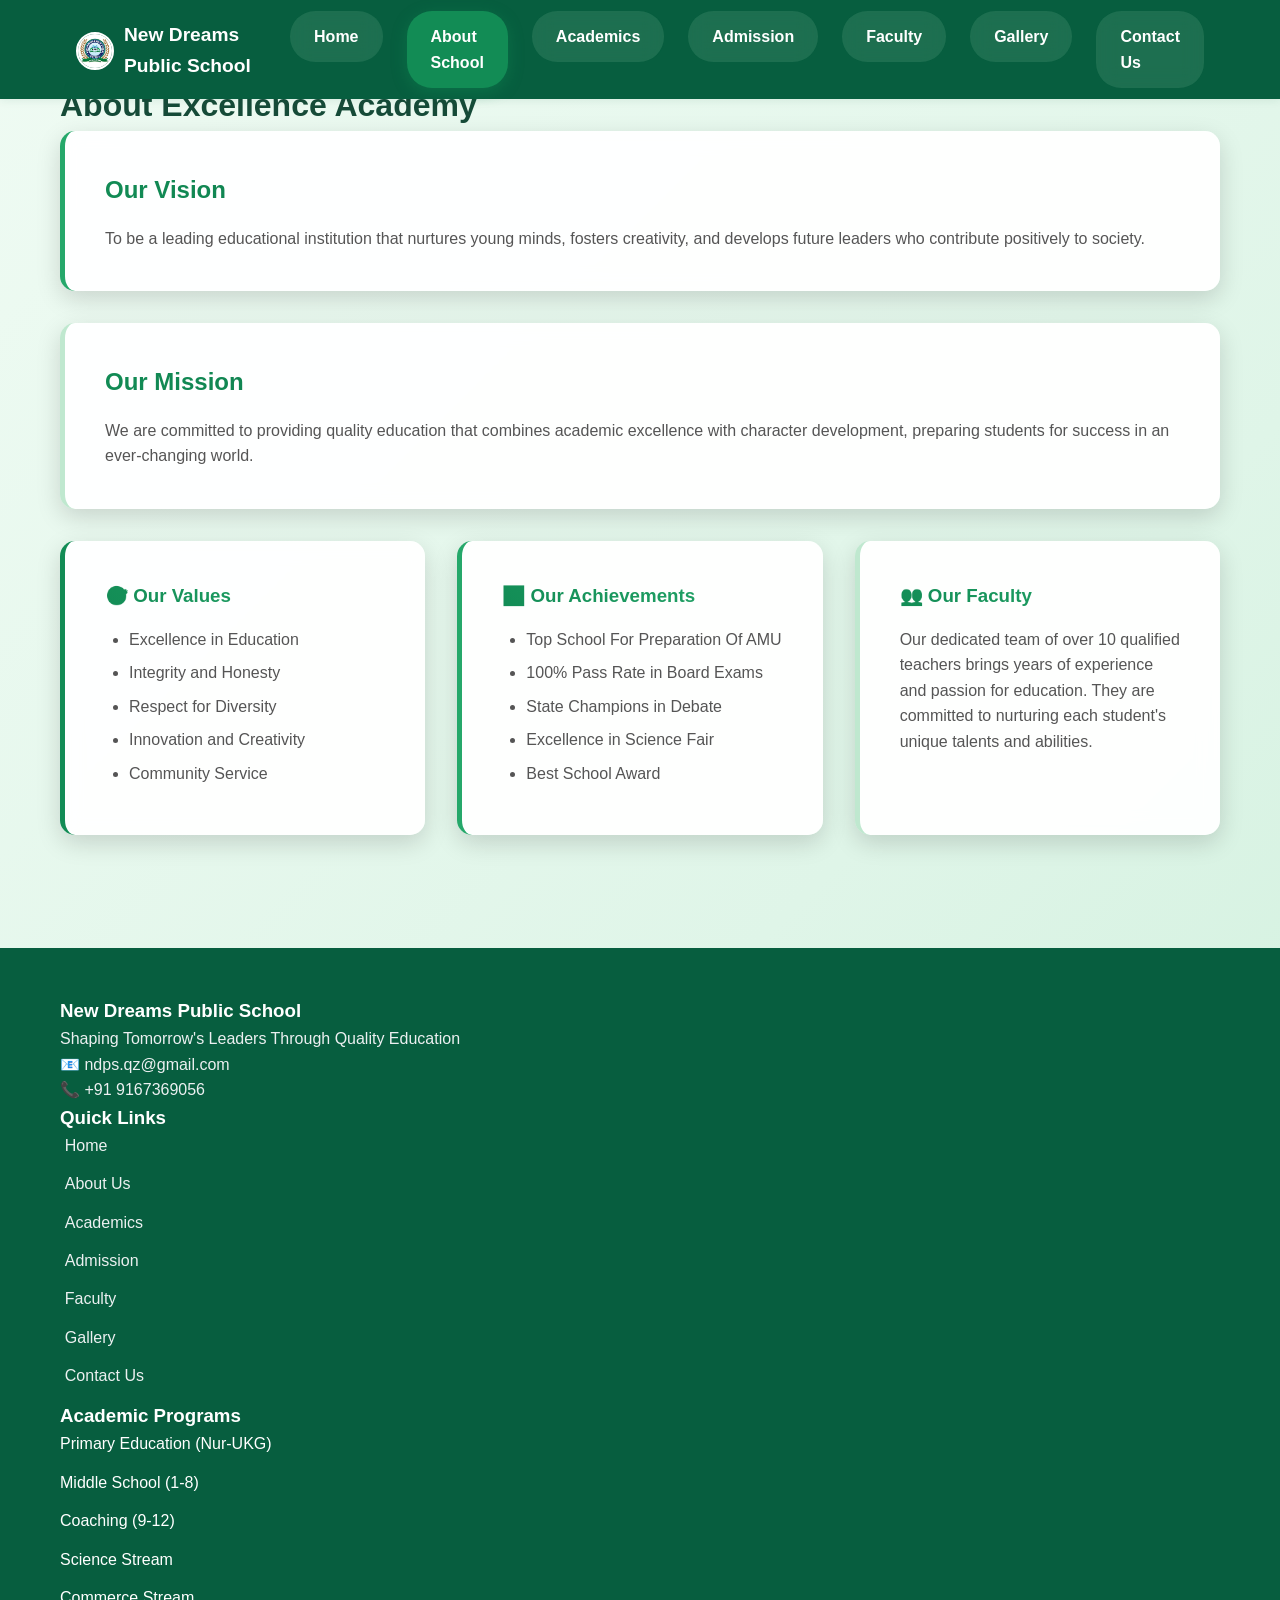
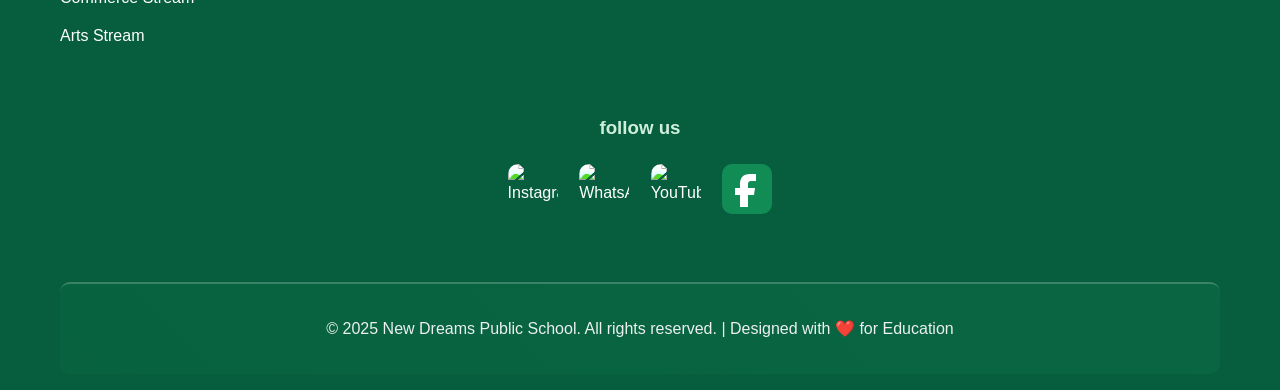
==== commit a9338b86: "Correct official school name" ====
--- a/about.html
+++ b/about.html
@@ -14,7 +14,7 @@
             <div class="header-content">
                 <div class="logo">
                     <img src="images/favicon.png" alt="School Logo">
-                    New Dream Public School
+                    New Dreams Public School
                 </div>
                 <nav>
                     <ul id="navMenu">
@@ -79,7 +79,7 @@
         <div class="container">
             <div class="footer-content">
                 <div class="footer-section">
-                    <h3>New Dream Public School</h3>
+                    <h3>New Dreams Public School</h3>
                     <p>Shaping Tomorrow's Leaders Through Quality Education</p>
                     <p>📧 ndps.qz@gmail.com</p>
                     <p>📞 +91 9167369056</p>
@@ -128,7 +128,7 @@
                 </div>
             </div>
             <div class="footer-bottom">
-                <p>&copy; 2025 New Dream Public School. All rights reserved. | Designed with ❤️ for Education</p>
+                <p>&copy; 2025 New Dreams Public School. All rights reserved. | Designed with ❤️ for Education</p>
             </div>
         </div>
     </footer>
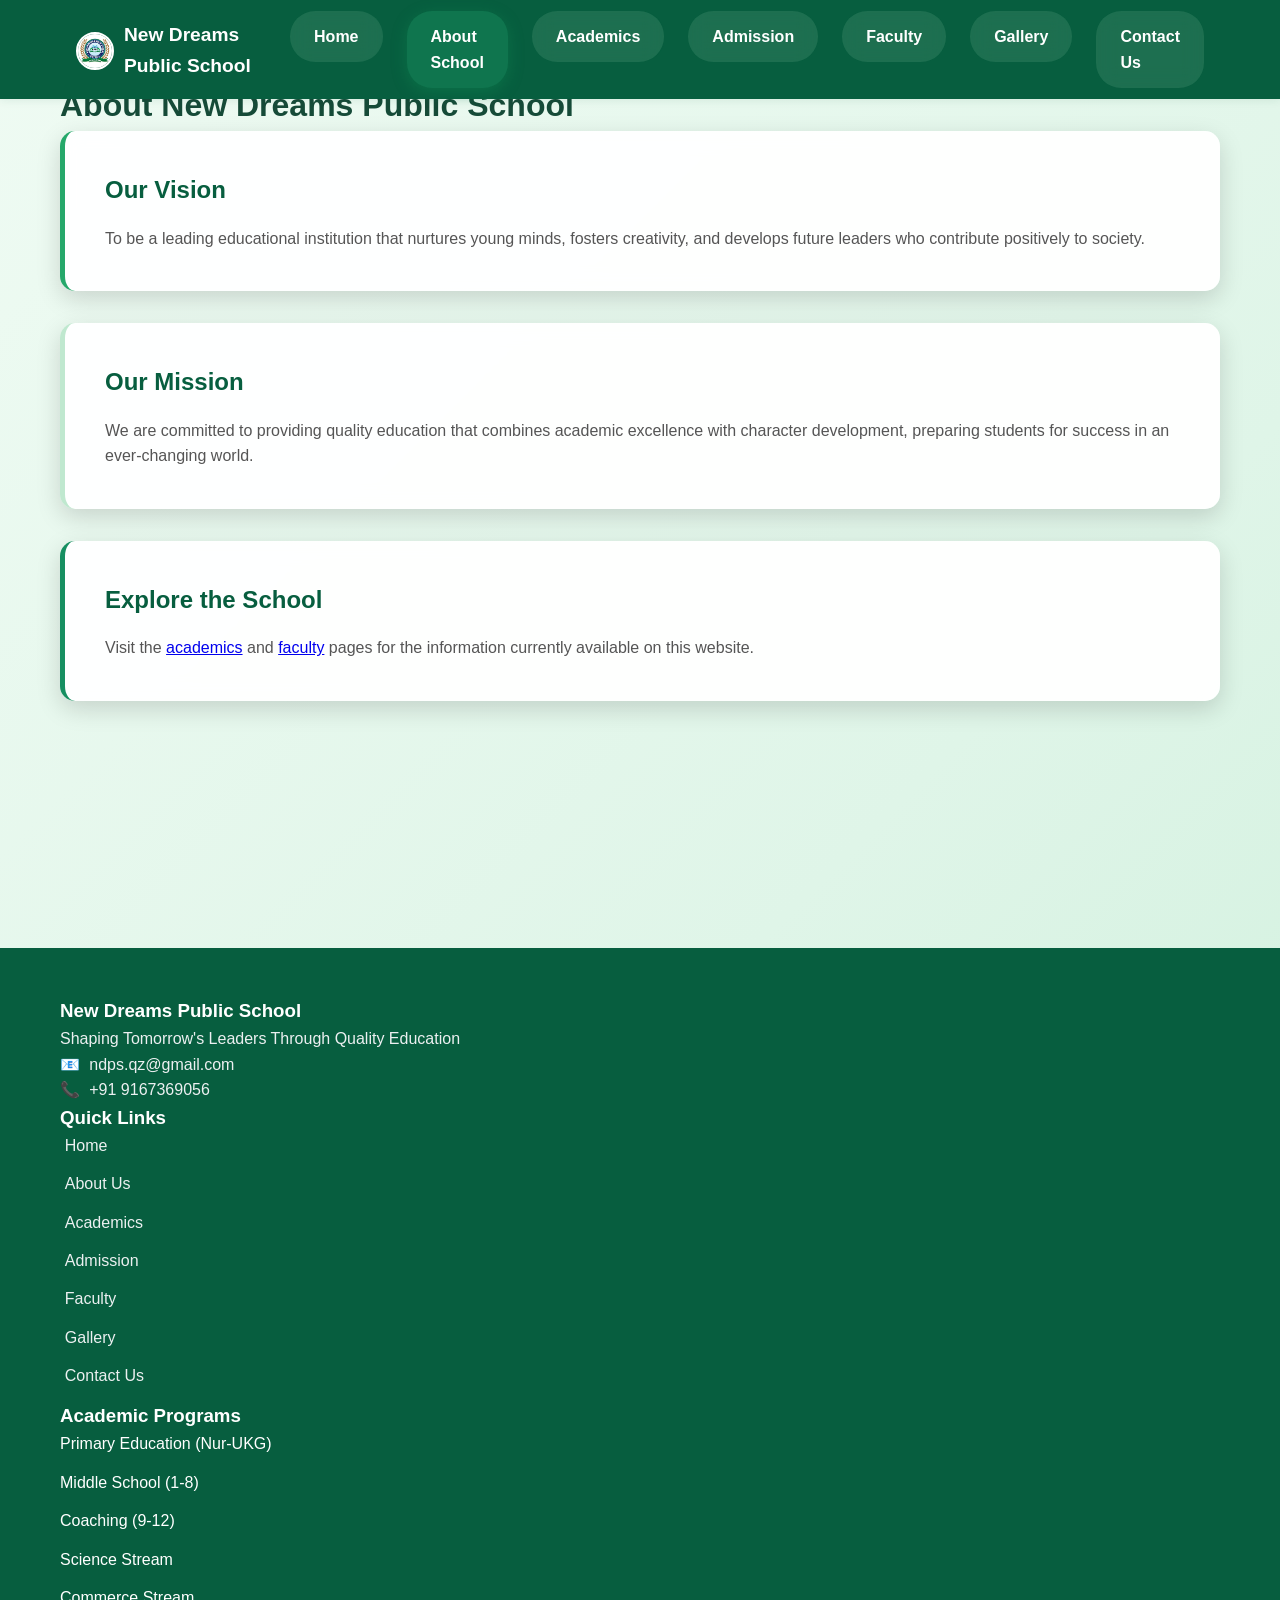
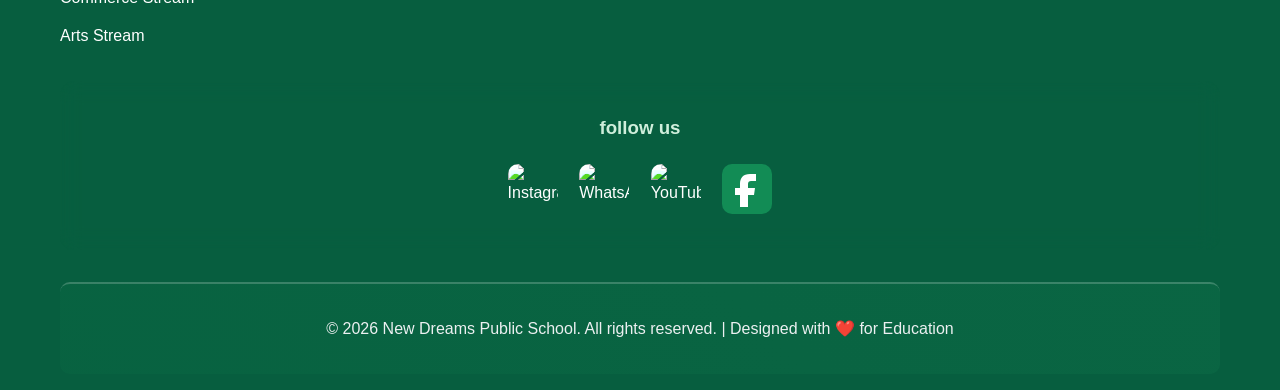
==== commit bcf3a6e3: "Improve school website for launch" ====
--- a/about.html
+++ b/about.html
@@ -3,23 +3,27 @@
 <head>
     <meta charset="UTF-8">
     <meta name="viewport" content="width=device-width, initial-scale=1.0">
-    <title>About School | New Dreams Public School</title>
+    <title>About New Dreams Public School</title>
+    <meta name="description" content="Learn about New Dreams Public School and review its published vision, mission, academic information, and faculty details.">
+    <meta property="og:type" content="website">
+    <meta property="og:site_name" content="New Dreams Public School">
+    <meta property="og:title" content="About New Dreams Public School">
+    <meta property="og:description" content="Review the school's published vision, mission, academic information, and faculty details.">
+    <link rel="icon" type="image/png" href="images/favicon.png">
     <link rel="stylesheet" href="css/style.css?v=github-pages-green-restore-2">
 </head>
 <body>
-    <link rel="icon" type="image/png" href="images/favicon.png">
-
     <header>
         <div class="container">
             <div class="header-content">
                 <div class="logo">
-                    <img src="images/favicon.png" alt="School Logo">
+                    <img src="images/favicon.png" alt="">
                     New Dreams Public School
                 </div>
-                <nav>
+                <nav aria-label="Primary navigation">
                     <ul id="navMenu">
                         <li><a href="index.html">Home</a></li>
-                        <li><a href="about.html" class="active">About School</a></li>
+                        <li><a href="about.html" class="active" aria-current="page">About School</a></li>
                         <li><a href="academics.html">Academics</a></li>
                         <li><a href="admission.html">Admission</a></li>
                         <li><a href="faculty.html">Faculty</a></li>
@@ -27,14 +31,14 @@
                         <li><a href="contact.html">Contact Us</a></li>
                     </ul>
                 </nav>
-                <button class="mobile-menu" onclick="toggleMobileMenu()">☰</button>
+                <button class="mobile-menu" type="button" onclick="toggleMobileMenu()" aria-controls="navMenu" aria-expanded="false" aria-label="Open navigation menu">☰</button>
             </div>
         </div>
     </header>
 
     <main>
         <div class="container">
-            <h1 class="fade-in">About Excellence Academy</h1>
+            <h1 class="fade-in">About New Dreams Public School</h1>
 
             <div class="card">
                 <h2>Our Vision</h2>
@@ -46,32 +50,10 @@
                 <p>We are committed to providing quality education that combines academic excellence with character development, preparing students for success in an ever-changing world.</p>
             </div>
 
-            <div class="card-grid">
-                <div class="card">
-                    <h3>🎯 Our Values</h3>
-                    <ul>
-                        <li>Excellence in Education</li>
-                        <li>Integrity and Honesty</li>
-                        <li>Respect for Diversity</li>
-                        <li>Innovation and Creativity</li>
-                        <li>Community Service</li>
-                    </ul>
-                </div>
-                <div class="card">
-                    <h3>📈 Our Achievements</h3>
-                    <ul>
-                        <li>Top School For Preparation Of AMU</li>
-                        <li>100% Pass Rate in Board Exams</li>
-                        <li>State Champions in Debate</li>
-                        <li>Excellence in Science Fair</li>
-                        <li>Best School Award</li>
-                    </ul>
-                </div>
-                <div class="card">
-                    <h3>👥 Our Faculty</h3>
-                    <p>Our dedicated team of over 10 qualified teachers brings years of experience and passion for education. They are committed to nurturing each student's unique talents and abilities.</p>
-                </div>
-            </div>
+            <section class="card" aria-labelledby="about-links-title">
+                <h2 id="about-links-title">Explore the School</h2>
+                <p>Visit the <a href="academics.html">academics</a> and <a href="faculty.html">faculty</a> pages for the information currently available on this website.</p>
+            </section>
         </div>
     </main>
 
@@ -81,8 +63,8 @@
                 <div class="footer-section">
                     <h3>New Dreams Public School</h3>
                     <p>Shaping Tomorrow's Leaders Through Quality Education</p>
-                    <p>📧 ndps.qz@gmail.com</p>
-                    <p>📞 +91 9167369056</p>
+                    <p>📧 <a href="mailto:ndps.qz@gmail.com">ndps.qz@gmail.com</a></p>
+                    <p>📞 <a href="tel:+919167369056">+91 9167369056</a></p>
                 </div>
                 <div class="footer-section">
                     <h3>Quick Links</h3>
@@ -111,10 +93,10 @@
             <div class="social-icons">
                 <h3>follow us</h3>
                 <div class="footer-section">
-                    <a href="https://www.instagram.com/scimfinity?igsh=MXY0OHZ5a3V1NDd2cA==" target="_blank">
+                    <a href="https://www.instagram.com/scimfinity?igsh=MXY0OHZ5a3V1NDd2cA==" target="_blank" rel="noopener noreferrer">
                         <img src="https://cdn-icons-png.flaticon.com/512/2111/2111463.png" alt="Instagram" class="social-logo">
                     </a>
-                    <a href="https://wa.me/919167369056" target="_blank">
+                    <a href="https://wa.me/919167369056" target="_blank" rel="noopener noreferrer">
                         <img src="https://cdn-icons-png.flaticon.com/512/733/733585.png" alt="WhatsApp" class="social-logo">
                     </a>
                     <a href="https://youtube.com/@scimfinity2.0?si=DvUNPcOI1l8PMQK2" target="_blank" rel="noopener noreferrer">
@@ -128,7 +110,7 @@
                 </div>
             </div>
             <div class="footer-bottom">
-                <p>&copy; 2025 New Dreams Public School. All rights reserved. | Designed with ❤️ for Education</p>
+                <p>&copy; 2026 New Dreams Public School. All rights reserved. | Designed with ❤️ for Education</p>
             </div>
         </div>
     </footer>
--- a/css/style.css
+++ b/css/style.css
@@ -1625,3 +1625,251 @@
         justify-content: center;
     }
 }
+
+.visually-hidden {
+    position: absolute;
+    width: 1px;
+    height: 1px;
+    padding: 0;
+    margin: -1px;
+    overflow: hidden;
+    clip: rect(0, 0, 0, 0);
+    white-space: nowrap;
+    border: 0;
+}
+
+.faculty-search-status {
+    min-height: 1.5em;
+    margin-bottom: 1rem;
+    color: var(--green-ink);
+}
+
+.slide:nth-child(1),
+.slide:nth-child(2),
+.slide:nth-child(3),
+.slide:nth-child(4) {
+    background: linear-gradient(135deg, var(--forest-green), #0f5f43);
+}
+
+.slide-link {
+    display: inline-block;
+    margin-top: 1rem;
+    padding: 0.65rem 1rem;
+    border: 1px solid rgba(255, 255, 255, 0.75);
+    border-radius: 8px;
+    color: #fff;
+    font-weight: 700;
+    text-decoration: none;
+}
+
+.slide-link:hover {
+    background: rgba(255, 255, 255, 0.16);
+    text-decoration: underline;
+}
+
+.slider-controls {
+    display: flex;
+    flex-wrap: wrap;
+    align-items: center;
+    justify-content: center;
+    gap: 0.75rem;
+}
+
+.slider-controls .slider-dots {
+    margin-top: 1rem;
+}
+
+.slider-toggle {
+    min-height: 40px;
+    margin-top: 1rem;
+    padding: 0.5rem 0.75rem;
+    border: 1px solid var(--forest-green);
+    border-radius: 8px;
+    background: #fff;
+    color: var(--forest-green);
+    font: inherit;
+    font-size: 0.9rem;
+    cursor: pointer;
+}
+
+.slider-toggle:hover {
+    background: var(--soft-green);
+}
+
+.dot {
+    padding: 0;
+    border: 0;
+    vertical-align: middle;
+}
+
+.footer-section a:hover {
+    color: #fff;
+    text-decoration: underline;
+}
+
+a:focus-visible,
+button:focus-visible,
+input:focus-visible {
+    outline: 3px solid var(--forest-green);
+    outline-offset: 3px;
+    box-shadow: 0 0 0 2px #fff;
+}
+
+.faculty-search input:focus-visible {
+    outline: 3px solid var(--forest-green);
+    outline-offset: 3px;
+    box-shadow: 0 0 0 2px #fff;
+}
+
+.card h2,
+.card h3,
+.gallery .card h3,
+.section-title,
+.event-card h3 {
+    background: none;
+    color: var(--forest-green);
+    -webkit-text-fill-color: currentColor;
+}
+
+.faculty-hero {
+    background: var(--forest-green);
+    border-color: rgba(255, 255, 255, 0.25);
+}
+
+nav a.active,
+nav a:hover {
+    background: #0f754e;
+}
+
+.cta-button {
+    background: linear-gradient(45deg, var(--forest-green), #0f754e);
+}
+
+.cta-button:hover {
+    background: linear-gradient(45deg, #06452f, var(--forest-green));
+}
+
+.admissions-cta-whatsapp {
+    background: #0f754e;
+}
+
+.admissions-cta-whatsapp:hover {
+    background: #0b5e3e;
+}
+
+.dot.active {
+    background: var(--forest-green);
+    box-shadow: 0 0 0 2px #fff, 0 0 0 4px var(--forest-green);
+}
+
+.hero {
+    background-image: linear-gradient(rgba(0, 0, 0, 0.58), rgba(0, 0, 0, 0.58)), url('../images/new.ndps.jpeg');
+}
+
+@media (min-width: 901px) and (max-width: 1100px) {
+    nav ul {
+        gap: 0.2rem;
+    }
+
+    nav a {
+        padding: 0.55rem 0.65rem;
+        font-size: 0.9rem;
+    }
+}
+
+@media (max-width: 900px) {
+    .header-content {
+        position: relative;
+        flex-direction: row;
+        align-items: center;
+        justify-content: space-between;
+        gap: 0;
+    }
+
+    .logo {
+        max-width: calc(100% - 54px);
+        margin-top: 0;
+        font-size: clamp(0.88rem, 3.5vw, 1.15rem);
+        white-space: nowrap;
+    }
+
+    .mobile-menu {
+        display: inline-flex;
+        width: 44px;
+        min-width: 44px;
+        height: 44px;
+        align-items: center;
+        justify-content: center;
+        padding: 0;
+    }
+
+    nav {
+        position: absolute;
+        top: 100%;
+        right: 0;
+        left: 0;
+        z-index: 995;
+        display: none;
+        width: 100%;
+        margin: 0;
+        padding: 0;
+        background: var(--forest-green);
+        box-shadow: 0 4px 10px rgba(7, 94, 63, 0.18);
+    }
+
+    nav.active {
+        display: block;
+    }
+
+    nav ul {
+        flex-direction: column;
+        gap: 0;
+        margin: 0;
+        padding: 0.5rem 0;
+    }
+
+    nav a {
+        display: block;
+        margin: 0;
+        padding: 0.85rem 1rem;
+        border-radius: 0;
+        border-bottom: 1px solid rgba(255, 255, 255, 0.12);
+        font-size: 1rem;
+    }
+}
+
+@media (max-width: 480px) {
+    .container {
+        padding-right: 15px;
+        padding-left: 15px;
+    }
+
+    .card,
+    .notice-board {
+        padding: 1.4rem;
+    }
+
+    .slide {
+        padding: 2.5rem 1.25rem;
+    }
+
+    .slide-content h2 {
+        font-size: 1.6rem;
+    }
+
+    .slider-nav {
+        padding: 0.65rem;
+        font-size: 1rem;
+    }
+}
+
+@media (prefers-reduced-motion: reduce) {
+    *,
+    *::before,
+    *::after {
+        scroll-behavior: auto !important;
+        animation-duration: 0.01ms !important;
+        animation-iteration-count: 1 !important;
+        transition-duration: 0.01ms !important;
+    }
+}
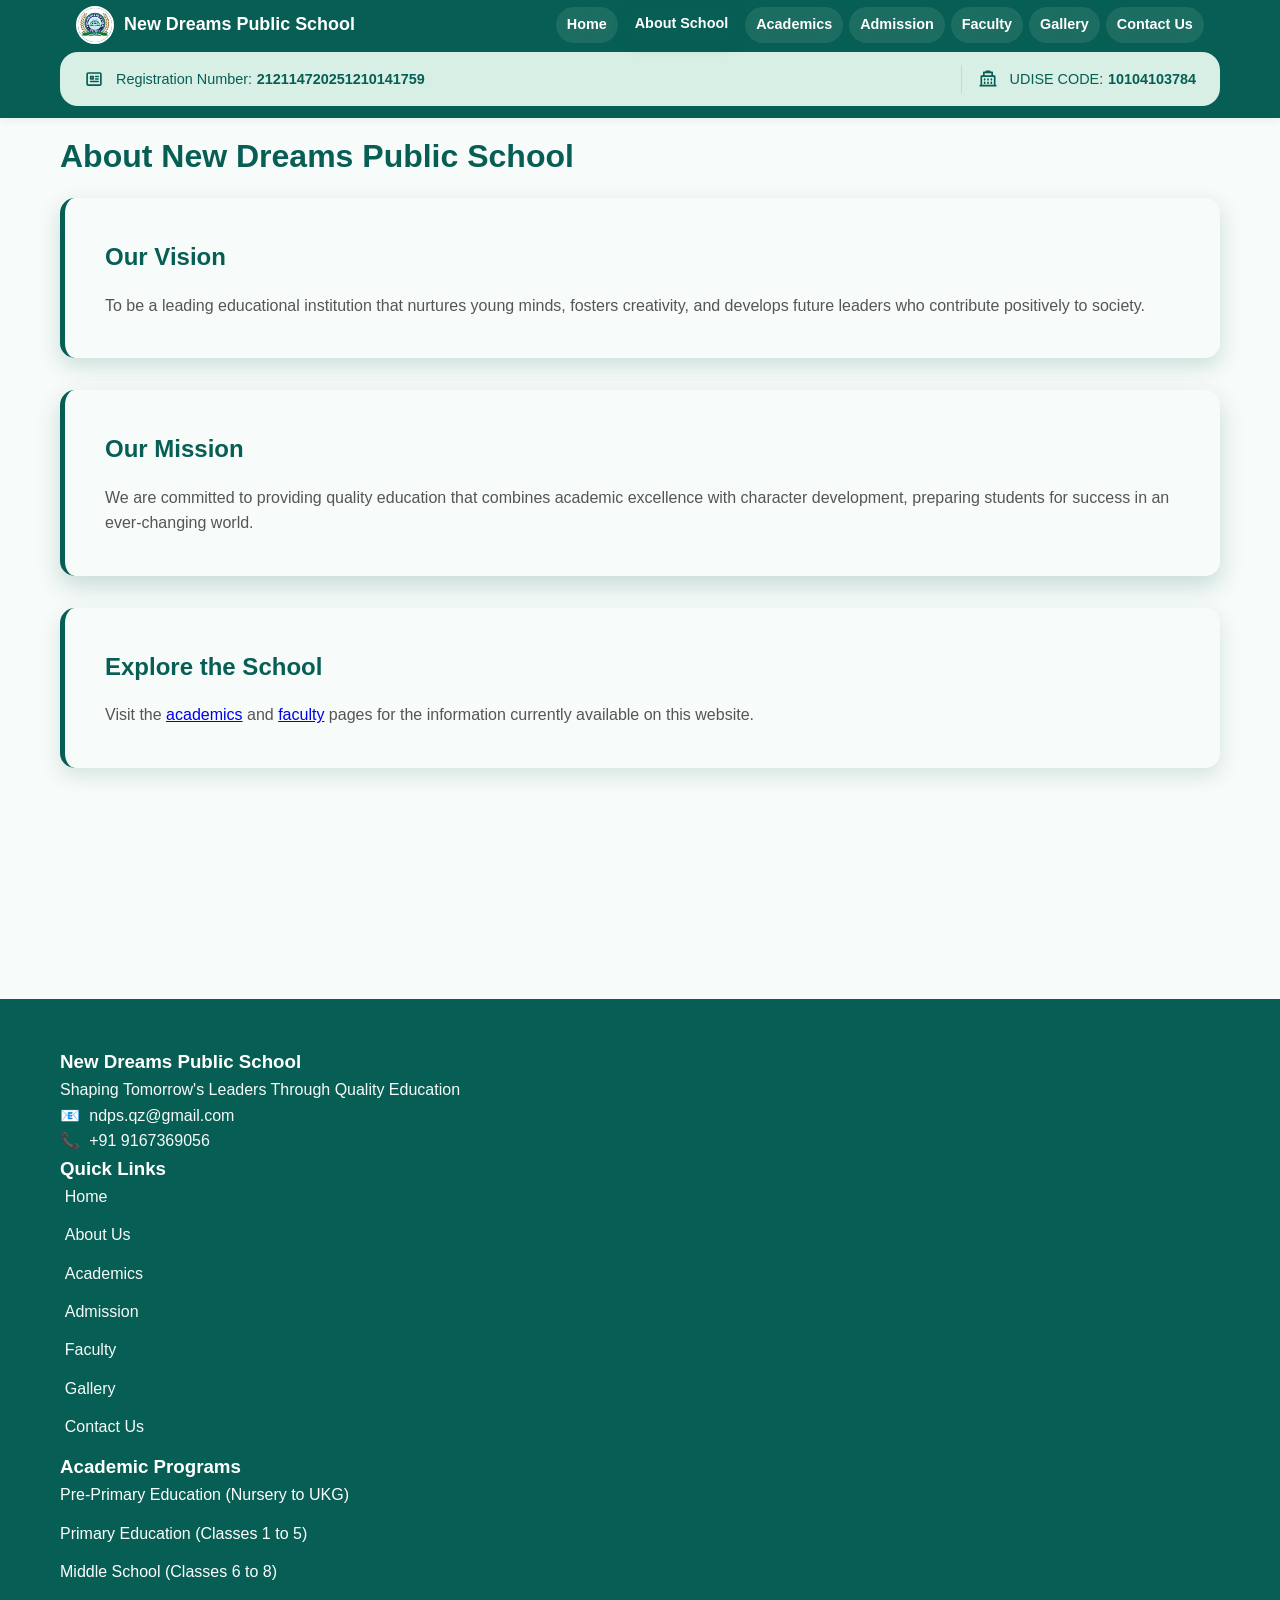
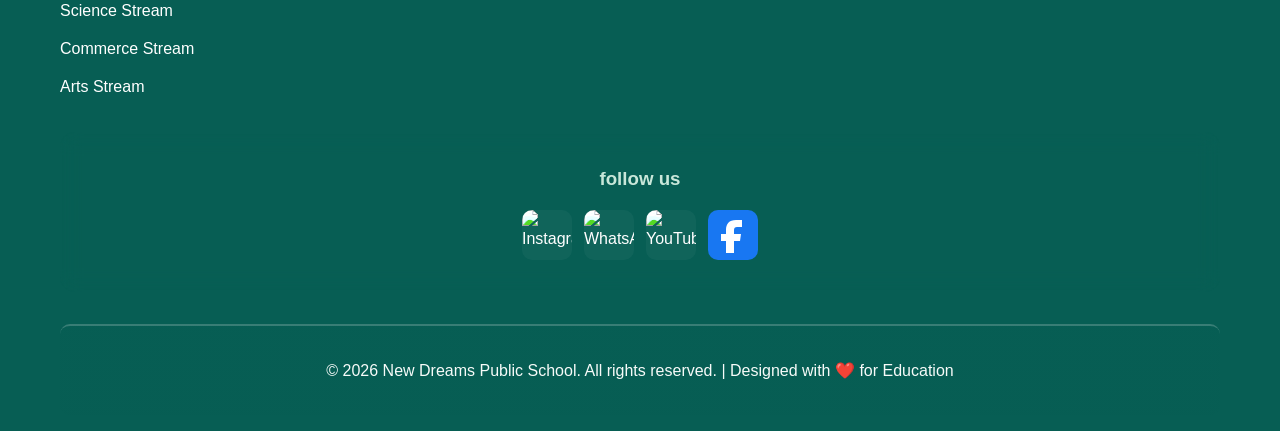
==== commit 5eb593cc: "Update NDPS school website" ====
--- a/about.html
+++ b/about.html
@@ -10,7 +10,7 @@
     <meta property="og:title" content="About New Dreams Public School">
     <meta property="og:description" content="Review the school's published vision, mission, academic information, and faculty details.">
     <link rel="icon" type="image/png" href="images/favicon.png">
-    <link rel="stylesheet" href="css/style.css?v=github-pages-green-restore-2">
+    <link rel="stylesheet" href="css/style.css?v=ndps-green-theme-20261014">
 </head>
 <body>
     <header>
@@ -33,6 +33,17 @@
                 </nav>
                 <button class="mobile-menu" type="button" onclick="toggleMobileMenu()" aria-controls="navMenu" aria-expanded="false" aria-label="Open navigation menu">☰</button>
             </div>
+            <div class="school-details" aria-label="School registration details">
+                <div class="school-detail">
+                    <svg class="school-detail-icon" viewBox="0 0 24 24" aria-hidden="true"><path d="M5 4.75h14a1.25 1.25 0 0 1 1.25 1.25v12A1.25 1.25 0 0 1 19 19.25H5A1.25 1.25 0 0 1 3.75 18V6A1.25 1.25 0 0 1 5 4.75Z"/><path d="M8 9h3v3H8zM14 9h3M14 12h3M8 15h9"/></svg>
+                    <span class="school-detail-copy"><span>Registration Number:</span><strong>212114720251210141759</strong></span>
+                </div>
+                <span class="school-details-divider" aria-hidden="true"></span>
+                <div class="school-detail">
+                    <svg class="school-detail-icon" viewBox="0 0 24 24" aria-hidden="true"><path d="M4 20V8.5h16V20M2.75 20h18.5M7 8.5V4h10v4.5M8 12v1M12 12v1M16 12v1M8 16v1M12 16v1M16 16v1M10 4V2.75h4V4"/></svg>
+                    <span class="school-detail-copy"><span>UDISE CODE:</span><strong>10104103784</strong></span>
+                </div>
+            </div>
         </div>
     </header>
 
@@ -40,14 +51,16 @@
         <div class="container">
             <h1 class="fade-in">About New Dreams Public School</h1>
 
-            <div class="card">
-                <h2>Our Vision</h2>
-                <p>To be a leading educational institution that nurtures young minds, fosters creativity, and develops future leaders who contribute positively to society.</p>
-            </div>
+            <div class="about-vision-mission">
+                <div class="card">
+                    <h2>Our Vision</h2>
+                    <p>To be a leading educational institution that nurtures young minds, fosters creativity, and develops future leaders who contribute positively to society.</p>
+                </div>
 
-            <div class="card">
-                <h2>Our Mission</h2>
-                <p>We are committed to providing quality education that combines academic excellence with character development, preparing students for success in an ever-changing world.</p>
+                <div class="card">
+                    <h2>Our Mission</h2>
+                    <p>We are committed to providing quality education that combines academic excellence with character development, preparing students for success in an ever-changing world.</p>
+                </div>
             </div>
 
             <section class="card" aria-labelledby="about-links-title">
@@ -81,9 +94,9 @@
                 <div class="footer-section">
                     <h3>Academic Programs</h3>
                     <ul>
-                        <li>Primary Education (Nur-UKG)</li>
-                        <li>Middle School (1-8)</li>
-                        <li>Coaching (9-12)</li>
+                        <li>Pre-Primary Education (Nursery to UKG)</li>
+                        <li>Primary Education (Classes 1 to 5)</li>
+                        <li>Middle School (Classes 6 to 8)</li>
                         <li>Science Stream</li>
                         <li>Commerce Stream</li>
                         <li>Arts Stream</li>
--- a/css/style.css
+++ b/css/style.css
@@ -9,7 +9,7 @@
     font-family: 'Segoe UI', Tahoma, Geneva, Verdana, sans-serif;
     line-height: 1.6;
     color: #333;
-    background: linear-gradient(135deg, #effbf3 0%, #dff5e8 50%, #c9eed8 100%);
+    background: #F7FBF9;
     background-attachment: fixed;
     min-height: 100vh;
 }
@@ -22,14 +22,14 @@
 
 /* ==================== COLORFUL HEADER STYLES ==================== */
 header {
-    background: #075e3f;
+    background: #075E54;
     color: white;
-    padding: 0.7rem 0;
+    padding: 0.5rem 0;
     position: fixed;
     top: 0;
     width: 100%;
     z-index: 1000;
-    box-shadow: 0 2px 8px rgba(7, 94, 63, 0.08);
+    box-shadow: 0 2px 8px rgba(7, 94, 84, 0.08);
 }
 
 .header-content {
@@ -39,16 +39,22 @@
     max-width: 1200px;
     margin: 0 auto;
     padding: 0 16px;
+    gap: 0.6rem;
+    min-width: 0;
 }
 
 .logo {
     display: flex;
     align-items: center;
-    font-size: 1.2rem;
+    font-size: 1.12rem;
     font-weight: 700;
     gap: 10px;
     color: #fff;
-    margin-top: 0.2rem;
+    margin-top: 0;
+    white-space: nowrap;
+    flex-shrink: 0;
+    min-width: 0;
+    max-width: 38%;
 }
 
 .logo img {
@@ -56,22 +62,27 @@
     height: 38px;
     border-radius: 50%;
     border: 2px solid #fff;
+    flex-shrink: 0;
 }
 
 nav {
     display: flex;
     align-items: center;
+    justify-content: flex-end;
+    flex: 1 1 auto;
+    min-width: 0;
 }
 
 nav ul {
     display: flex;
     list-style: none;
-    gap: 0.4rem;
+    gap: 0.25rem;
     margin: 0;
     padding: 0;
     background: none;
     border-radius: 0;
     box-shadow: none;
+    flex-wrap: nowrap;
 }
 
 nav li {
@@ -81,18 +92,26 @@
 nav a {
     color: white;
     text-decoration: none;
-    padding: 0.5rem 1rem;
-    border-radius: 0;
-    font-weight: 500;
-    font-size: 1rem;
-    background: none;
-    transition: background 0.2s;
+    padding: 0.5rem 0.7rem;
+    border-radius: 999px;
+    font-weight: 600;
+    font-size: 0.9rem;
+    background: rgba(255,255,255,0.06);
+    transition: background 0.2s ease, transform 0.2s ease, box-shadow 0.2s ease;
+    line-height: 1.2;
+    white-space: nowrap;
+    display: inline-flex;
+    align-items: center;
+    justify-content: center;
+    min-height: 36px;
 }
 
 nav a:hover,
 nav a.active {
-    background: #164b38;
+    background: #075E54;
     color: #fff;
+    transform: translateY(-1px);
+    box-shadow: 0 4px 12px rgba(7, 94, 84,0.25);
 }
 
 .mobile-menu {
@@ -106,6 +125,18 @@
 }
 
 /* Responsive Navbar: Show mobile menu on small screens */
+@media (max-width: 1100px) {
+    .logo {
+        max-width: 33%;
+        font-size: 1rem;
+    }
+
+    nav a {
+        padding: 0.45rem 0.6rem;
+        font-size: 0.82rem;
+    }
+}
+
 @media (max-width: 900px) {
     .hero {
         padding: 6rem 0 3rem;
@@ -136,9 +167,9 @@
         top: 100%;
         left: 0;
         right: 0;
-        background: #075e3f;
+        background: #075E54;
         padding: 0;
-        box-shadow: 0 4px 10px rgba(7, 94, 63, 0.14);
+        box-shadow: 0 4px 10px rgba(7, 94, 84, 0.14);
         z-index: 995;
     }
     nav.active {
@@ -181,7 +212,7 @@
 nav ul {
     display: flex;
     list-style: none;
-    gap: 1.5rem;
+    gap: 0.35rem;
     margin: 0;
     padding: 0;
 }
@@ -193,29 +224,32 @@
 nav a {
     color: white;
     text-decoration: none;
-    padding: 0.8rem 1.5rem;
+    padding: 0.5rem 0.7rem;
     border-radius: 25px;
     font-weight: 600;
-    background: rgba(255,255,255,0.2);
+    background: rgba(255,255,255,0.12);
     backdrop-filter: blur(10px);
     transition: all 0.3s ease;
-    display: block;
+    display: inline-flex;
+    align-items: center;
+    justify-content: center;
+    min-height: 36px;
 }
 
 nav a:hover {
-    background: rgba(255,255,255,0.3);
-    transform: translateY(-2px);
+    background: rgba(255,255,255,0.22);
+    transform: translateY(-1px);
 }
 
 nav a.active {
-    background: #128c55;
-    box-shadow: 0 4px 15px rgba(18,140,85,0.4);
+    background: #075E54;
+    box-shadow: 0 4px 12px rgba(7, 94, 84,0.3);
 }
 
 /* Mobile Menu Button */
 .mobile-menu {
     display: none;
-    background: linear-gradient(45deg, #128c55, #25a86a);
+    background: linear-gradient(45deg, #075E54, #075E54);
     border: none;
     color: white;
     font-size: 1.5rem;
@@ -349,6 +383,12 @@
 main {
     margin-top: 80px;
     min-height: calc(100vh - 80px);
+}
+
+main .container > h1,
+main .container > .fade-in {
+    margin-top: 1.25rem;
+    margin-bottom: 1rem;
 }
 
 .page {
@@ -382,7 +422,7 @@
     max-width: 900px;
     margin: 0 auto;
     font-size: 1.05rem;
-    color: #effbf3;
+    color: #F7FBF9;
 }
 
 .faculty-toolbar {
@@ -411,8 +451,8 @@
 
 .filter-btn {
     border: none;
-    background: rgba(255,255,255,0.85);
-    color: #164b38;
+    background: rgba(247,251,249,0.85);
+    color: #075E54;
     padding: 0.7rem 1rem;
     border-radius: 999px;
     cursor: pointer;
@@ -423,7 +463,7 @@
 
 .filter-btn.active,
 .filter-btn:hover {
-    background: linear-gradient(45deg, #128c55, #bfe8cf);
+    background: #075E54;
     color: white;
     transform: translateY(-2px);
 }
@@ -435,11 +475,11 @@
 }
 
 .faculty-card {
-    background: linear-gradient(135deg, rgba(255,255,255,0.98), rgba(239,251,243,0.98));
-    border: 1px solid rgba(7, 94, 63, 0.16);
+    background: linear-gradient(135deg, rgba(247,251,249,0.98), rgba(247,251,249,0.98));
+    border: 1px solid rgba(7, 94, 84, 0.16);
     border-radius: 24px;
     padding: 1rem;
-    box-shadow: 0 14px 30px rgba(0,0,0,0.12);
+    box-shadow: 0 8px 20px rgba(7, 94, 84, 0.12);
     backdrop-filter: blur(12px);
     transition: transform 0.3s ease, box-shadow 0.3s ease;
     display: flex;
@@ -453,7 +493,7 @@
 
 .faculty-card:hover {
     transform: translateY(-7px);
-    box-shadow: 0 18px 36px rgba(0,0,0,0.16);
+    box-shadow: 0 12px 28px rgba(7, 94, 84, 0.18);
 }
 
 .faculty-image {
@@ -463,14 +503,14 @@
     object-position: center;
     border-radius: 18px;
     margin-bottom: 1rem;
-    background: #fff;
+    background: #F7FBF9;
     border: 1px solid rgba(255,255,255,0.8);
 }
 
 .faculty-placeholder {
     font-size: 0.95rem;
     font-weight: 700;
-    color: #164b38;
+    color: #075E54;
     letter-spacing: 0.02em;
     padding: 0.3rem 0.4rem;
 }
@@ -484,11 +524,11 @@
     border: none;
     border-radius: 999px;
     padding: 0.8rem 1.3rem;
-    background: linear-gradient(45deg, #075e3f, #25a86a);
+    background: linear-gradient(45deg, #075E54, #075E54);
     color: white;
     cursor: pointer;
     font-weight: 700;
-    box-shadow: 0 8px 20px rgba(7,94,63,0.25);
+    box-shadow: 0 8px 20px rgba(7, 94, 84,0.25);
 }
 
 @media (max-width: 1024px) {
@@ -573,7 +613,7 @@
 }
 
 .hero h1 {
-    font-size: clamp(2rem, 3.2vw, 3.2rem);
+    font-size: clamp(2rem, 2.9vw, 3rem);
     margin: 0 0 1.2rem;
     font-weight: bold;
     text-shadow: 3px 3px 6px rgba(0,0,0,0.3);
@@ -607,15 +647,16 @@
 }
 
 .cta-button {
-    background: linear-gradient(45deg, #128c55, #bfe8cf);
+    background: linear-gradient(45deg, #075E54, #B9DFCE);
     color: white;
+    text-decoration: none;
     border: none;
     padding: 1.2rem 2.5rem;
     font-size: 1.2rem;
     font-weight: bold;
     border-radius: 30px;
     cursor: pointer;
-    box-shadow: 0 6px 20px rgba(18,140,85,0.4);
+    box-shadow: 0 6px 20px rgba(7, 94, 84,0.4);
     transition: all 0.3s ease;
     position: relative;
     z-index: 1;
@@ -627,18 +668,18 @@
 @keyframes buttonPulse {
     0%, 100% {
         transform: scale(1);
-        box-shadow: 0 6px 20px rgba(18,140,85,0.4);
+        box-shadow: 0 6px 20px rgba(7, 94, 84,0.4);
     }
     50% {
         transform: scale(1.05);
-        box-shadow: 0 8px 25px rgba(18,140,85,0.6);
+        box-shadow: 0 8px 25px rgba(7, 94, 84,0.6);
     }
 }
 
 .cta-button:hover {
-    background: linear-gradient(45deg, #bfe8cf, #128c55);
+    background: linear-gradient(45deg, #B9DFCE, #075E54);
     transform: translateY(-3px);
-    box-shadow: 0 10px 25px rgba(18,140,85,0.5);
+    box-shadow: 0 10px 25px rgba(7, 94, 84,0.5);
 }
 
 /* ==================== COLORFUL SLIDER STYLES ==================== */
@@ -664,19 +705,19 @@
 }
 
 .slide:nth-child(1) {
-    background: linear-gradient(45deg, #128c55 0%, #075e3f 100%);
+    background: linear-gradient(45deg, #075E54 0%, #075E54 100%);
 }
 
 .slide:nth-child(2) {
-    background: linear-gradient(45deg, #25a86a 0%, #0f5f43 100%);
+    background: linear-gradient(45deg, #075E54 0%, #075E54 100%);
 }
 
 .slide:nth-child(3) {
-    background: linear-gradient(45deg, #168f61 0%, #bfe8cf 100%);
+    background: linear-gradient(45deg, #075E54 0%, #B9DFCE 100%);
 }
 
 .slide:nth-child(4) {
-    background: linear-gradient(45deg, #25a86a 0%, #bfe8cf 100%);
+    background: linear-gradient(45deg, #075E54 0%, #B9DFCE 100%);
 }
 
 .slide-content h2 {
@@ -728,7 +769,7 @@
     height: 15px;
     width: 15px;
     margin: 0 8px;
-    background: linear-gradient(45deg, #128c55, #25a86a);
+    background: linear-gradient(45deg, #075E54, #075E54);
     border-radius: 50%;
     display: inline-block;
     cursor: pointer;
@@ -736,7 +777,7 @@
 }
 
 .dot.active {
-    background: linear-gradient(45deg, #bfe8cf, #dff5e8);
+    background: linear-gradient(45deg, #B9DFCE, #D7EFE5);
     transform: scale(1.3);
 }
 
@@ -746,43 +787,89 @@
 
 /* ==================== COLORFUL CARDS STYLES ==================== */
 .card {
-    background: rgba(255,255,255,0.95);
+    background: rgba(247,251,249,0.95);
     backdrop-filter: blur(10px);
     padding: 2.5rem;
     border-radius: 15px;
-    box-shadow: 0 8px 25px rgba(0,0,0,0.15);
+    box-shadow: 0 8px 20px rgba(7, 94, 84, 0.14);
     margin-bottom: 2rem;
-    border-left: 5px solid #168f61;
-    transition: all 0.3s ease;
+    border-left: 5px solid #075E54;
+    transition: box-shadow 0.2s ease, transform 0.2s ease;
 }
 
 .card:hover {
     transform: translateY(-5px);
-    box-shadow: 0 15px 35px rgba(0,0,0,0.2);
-}
-
-.card:nth-child(odd) {
-    border-left-color: #128c55;
-}
-
-.card:nth-child(even) {
-    border-left-color: #25a86a;
-}
-
-.card:nth-child(3n) {
-    border-left-color: #bfe8cf;
-}
-
-.card:nth-child(4n) {
-    border-left-color: #168f61;
-}
-
-.card:nth-child(5n) {
-    border-left-color: #128c55;
+    box-shadow: 0 12px 28px rgba(7, 94, 84, 0.18);
+}
+
+.home-card-grid > .card,
+.about-vision-mission .card,
+.academic-level-grid > .card,
+.admission-card-grid > .card,
+.contact-info-grid > .card,
+.office-hours-grid > .card,
+.gallery-facility-grid > .card,
+.card-grid > .card,
+.admissions-cta {
+    border-left-color: #075E54;
+    box-shadow: 0 8px 22px rgba(7, 94, 84, 0.18);
+}
+
+.about-vision-mission .card:nth-child(2),
+.academic-level-grid > .card:nth-child(2),
+.admission-card-grid > .card:nth-child(2),
+.contact-info-grid > .card:nth-child(2),
+.office-hours-grid > .card:nth-child(2),
+.gallery-facility-grid > .card:nth-child(2),
+.card-grid > .card:nth-child(2) {
+    border-left-color: #075E54;
+    box-shadow: 0 10px 24px rgba(7, 94, 84, 0.2);
+}
+
+.academic-level-grid > .card:nth-child(3),
+.admission-card-grid > .card:nth-child(3),
+.contact-info-grid > .card:nth-child(3),
+.office-hours-grid > .card:nth-child(3),
+.gallery-facility-grid > .card:nth-child(3),
+.card-grid > .card:nth-child(3) {
+    border-left-color: #075E54;
+    box-shadow: 0 8px 22px rgba(7, 94, 84, 0.18);
+}
+
+.home-card.contact-home-card {
+    border-left-color: #075E54;
+    box-shadow: 0 8px 22px rgba(7, 94, 84, 0.18);
+}
+
+.about-vision-mission {
+    display: grid;
+    gap: 2rem;
+}
+
+.about-vision-mission .card {
+    margin-bottom: 0;
+}
+
+.about-vision-mission + .card {
+    margin-top: 2rem;
+}
+
+.academic-program-grid > .card:nth-child(3),
+.academic-level-grid > .card:nth-child(3) {
+    border-left-color: #075E54;
+    box-shadow: 0 8px 22px rgba(7, 94, 84, 0.18);
+}
+
+.fee-information-card {
+    box-shadow: 0 8px 22px rgba(7, 94, 84, 0.18);
+}
+
+.admissions-cta {
+    box-shadow: 0 8px 22px rgba(7, 94, 84, 0.18);
 }
 
 .card h2 {
-    background: linear-gradient(45deg, #128c55, #075e3f);
+    background: linear-gradient(45deg, #075E54, #075E54);
     -webkit-background-clip: text;
     -webkit-text-fill-color: transparent;
     background-clip: text;
@@ -791,7 +878,7 @@
 }
 
 .card h3 {
-    background: linear-gradient(45deg, #128c55, #25a86a);
+    background: linear-gradient(45deg, #075E54, #075E54);
     -webkit-background-clip: text;
     -webkit-text-fill-color: transparent;
     background-clip: text;
@@ -800,7 +887,7 @@
 }
 
 .card h4 {
-    background: linear-gradient(45deg, #bfe8cf, #dff5e8);
+    background: linear-gradient(45deg, #B9DFCE, #D7EFE5);
     -webkit-background-clip: text;
     -webkit-text-fill-color: transparent;
     background-clip: text;
@@ -831,17 +918,17 @@
 
 /* ==================== COLORFUL NOTICE BOARD ==================== */
 .notice-board {
-    background: rgba(255,255,255,0.95);
+    background: rgba(247,251,249,0.95);
     backdrop-filter: blur(15px);
     padding: 2.5rem;
     border-radius: 15px;
     margin: 2rem 0;
-    box-shadow: 0 10px 30px rgba(0,0,0,0.15);
-    border-top: 5px solid #25a86a;
+    box-shadow: 0 8px 20px rgba(7, 94, 84, 0.12);
+    border-top: 5px solid #075E54;
 }
 
 .notice-board h2 {
-    background: linear-gradient(45deg, #128c55, #075e3f);
+    background: linear-gradient(45deg, #075E54, #075E54);
     -webkit-background-clip: text;
     -webkit-text-fill-color: transparent;
     background-clip: text;
@@ -852,8 +939,8 @@
 }
 
 .notice-item {
-    background: linear-gradient(45deg, rgba(18,140,85,0.1), rgba(37,168,106,0.1));
-    border-left: 5px solid #128c55;
+    background: linear-gradient(45deg, rgba(7, 94, 84,0.1), rgba(7, 94, 84,0.1));
+    border-left: 5px solid #075E54;
     padding: 1.5rem;
     margin-bottom: 1.5rem;
     border-radius: 10px;
@@ -861,18 +948,18 @@
 }
 
 .notice-item:nth-child(even) {
-    background: linear-gradient(45deg, rgba(37,168,106,0.1), rgba(191,232,207,0.1));
-    border-left-color: #25a86a;
+    background: linear-gradient(45deg, rgba(7, 94, 84,0.1), rgba(185, 223, 206,0.1));
+    border-left-color: #075E54;
 }
 
 .notice-item:nth-child(3n) {
-    background: linear-gradient(45deg, rgba(223,245,232,0.7), rgba(191,232,207,0.1));
-    border-left-color: #bfe8cf;
+    background: linear-gradient(45deg, rgba(215, 239, 229,0.7), rgba(185, 223, 206,0.1));
+    border-left-color: #B9DFCE;
 }
 
 .notice-item:nth-child(4n) {
-    background: linear-gradient(45deg, rgba(18,140,85,0.08), rgba(37,168,106,0.12));
-    border-left-color: #168f61;
+    background: linear-gradient(45deg, rgba(7, 94, 84,0.08), rgba(7, 94, 84,0.12));
+    border-left-color: #075E54;
 }
 
 .notice-item:hover {
@@ -880,13 +967,13 @@
 }
 
 .notice-item h4 {
-    color: #164b38;
+    color: #075E54;
     font-weight: bold;
     margin-bottom: 0.5rem;
 }
 
 .notice-date {
-    background: linear-gradient(45deg, #128c55, #25a86a);
+    background: linear-gradient(45deg, #075E54, #075E54);
     -webkit-background-clip: text;
     -webkit-text-fill-color: transparent;
     background-clip: text;
@@ -910,27 +997,32 @@
 .gallery .card {
     text-align: center;
     overflow: hidden;
-    border-left: 5px solid #075e3f;
+    border-left: 5px solid #075E54;
 }
 
 .gallery .card:nth-child(1) {
-    border-left-color: #128c55;
+    border-left-color: #075E54;
+    box-shadow: 0 8px 22px rgba(7, 94, 84, 0.18);
 }
 
 .gallery .card:nth-child(2) {
-    border-left-color: #25a86a;
+    border-left-color: #075E54;
+    box-shadow: 0 10px 24px rgba(7, 94, 84, 0.2);
 }
 
 .gallery .card:nth-child(3) {
-    border-left-color: #bfe8cf;
+    border-left-color: #075E54;
+    box-shadow: 0 8px 22px rgba(7, 94, 84, 0.18);
 }
 
 .gallery .card:nth-child(4) {
-    border-left-color: #168f61;
+    border-left-color: #075E54;
+    box-shadow: 0 8px 22px rgba(7, 94, 84, 0.18);
 }
 
 .gallery .card:nth-child(5) {
-    border-left-color: #128c55;
+    border-left-color: #075E54;
+    box-shadow: 0 8px 22px rgba(7, 94, 84, 0.18);
 }
 
 .gallery .card img {
@@ -949,7 +1041,7 @@
 }
 
 .gallery .card h3 {
-    background: linear-gradient(45deg, #075e3f, #128c55);
+    background: linear-gradient(45deg, #075E54, #075E54);
     -webkit-background-clip: text;
     -webkit-text-fill-color: transparent;
     background-clip: text;
@@ -959,7 +1051,7 @@
 /* ==================== COLORFUL EVENTS SECTION ==================== */
 .section-title {
     text-align: center;
-    background: linear-gradient(45deg, #128c55, #075e3f, #25a86a, #0f5f43);
+    background: linear-gradient(45deg, #075E54, #075E54, #075E54, #075E54);
     -webkit-background-clip: text;
     -webkit-text-fill-color: transparent;
     background-clip: text;
@@ -976,34 +1068,40 @@
 }
 
 .event-card {
-    background: rgba(255,255,255,0.95);
+    background: rgba(247,251,249,0.95);
     backdrop-filter: blur(10px);
     border-radius: 15px;
     overflow: hidden;
-    box-shadow: 0 8px 25px rgba(0,0,0,0.15);
+    box-shadow: 0 8px 25px rgba(7, 94, 84, 0.18);
     text-align: center;
-    border-top: 5px solid #128c55;
+    border-left: 5px solid #075E54;
+    border-top: 0;
     transition: all 0.3s ease;
 }
 
 .event-card:nth-child(1) {
-    border-top-color: #128c55;
+    border-left-color: #075E54;
+    box-shadow: 0 8px 22px rgba(7, 94, 84, 0.18);
 }
 
 .event-card:nth-child(2) {
-    border-top-color: #25a86a;
+    border-left-color: #075E54;
+    box-shadow: 0 10px 24px rgba(7, 94, 84, 0.2);
 }
 
 .event-card:nth-child(3) {
-    border-top-color: #bfe8cf;
+    border-left-color: #075E54;
+    box-shadow: 0 8px 22px rgba(7, 94, 84, 0.18);
 }
 
 .event-card:nth-child(4) {
-    border-top-color: #168f61;
+    border-left-color: #075E54;
+    box-shadow: 0 8px 22px rgba(7, 94, 84, 0.18);
 }
 
 .event-card:nth-child(5) {
-    border-top-color: #128c55;
+    border-left-color: #075E54;
+    box-shadow: 0 8px 22px rgba(7, 94, 84, 0.18);
 }
 
 .event-card:hover {
@@ -1020,7 +1118,7 @@
 
 .event-card h3 {
     padding: 1rem;
-    background: linear-gradient(45deg, #128c55, #25a86a);
+    background: linear-gradient(45deg, #075E54, #075E54);
     -webkit-background-clip: text;
     -webkit-text-fill-color: transparent;
     background-clip: text;
@@ -1035,7 +1133,7 @@
 .form-group label {
     display: block;
     margin-bottom: 0.5rem;
-    background: linear-gradient(45deg, #128c55, #075e3f);
+    background: linear-gradient(45deg, #075E54, #075E54);
     -webkit-background-clip: text;
     -webkit-text-fill-color: transparent;
     background-clip: text;
@@ -1051,7 +1149,7 @@
     border-radius: 10px;
     font-size: 1rem;
     transition: all 0.3s ease;
-    background: rgba(255,255,255,0.9);
+    background: rgba(247,251,249,0.9);
     backdrop-filter: blur(10px);
 }
 
@@ -1059,14 +1157,14 @@
 .form-group select:focus,
 .form-group textarea:focus {
     outline: none;
-    border: 2px solid #128c55;
-    background: rgba(255,255,255,1);
+    border: 2px solid #075E54;
+    background: rgba(247,251,249,1);
     transform: scale(1.02);
-    box-shadow: 0 5px 15px rgba(18,140,85,0.2);
+    box-shadow: 0 5px 15px rgba(7, 94, 84,0.2);
 }
 
 .btn {
-    background: linear-gradient(45deg, #128c55, #075e3f);
+    background: linear-gradient(45deg, #075E54, #075E54);
     color: white;
     padding: 1.2rem 2.5rem;
     border: none;
@@ -1075,19 +1173,19 @@
     font-weight: bold;
     cursor: pointer;
     transition: all 0.3s ease;
-    box-shadow: 0 6px 20px rgba(18,140,85,0.3);
+    box-shadow: 0 6px 20px rgba(7, 94, 84,0.3);
 }
 
 .btn:hover {
-    background: linear-gradient(45deg, #075e3f, #128c55);
+    background: linear-gradient(45deg, #075E54, #075E54);
     transform: translateY(-3px);
-    box-shadow: 0 10px 25px rgba(18,140,85,0.4);
+    box-shadow: 0 10px 25px rgba(7, 94, 84,0.4);
 }
 
 /* ==================== COLORFUL FOOTER STYLES ==================== */
 
 footer {
-    background: #164b38; /* Or your preferred background */
+    background: #075E54; /* Or your preferred background */
     color: white;
     padding: 3rem 0 1rem 0;
     margin-top: 3rem;
@@ -1123,7 +1221,7 @@
 }
 
 .footer-section a {
-    color: #ecf0f1;
+    color: #F7FBF9;
     text-decoration: none;
     transition: all 0.3s ease;
     padding: 0.3rem;
@@ -1131,25 +1229,24 @@
 }
 
 .footer-section a:hover {
-    background: rgba(18,140,85,0.2);
-    color: #25a86a;
+    background: rgba(7, 94, 84,0.2);
+    color: #075E54;
 }
 
 .footer-section p {
-    color: #ecf0f1;
+    color: #F7FBF9;
 }
 
 .social-icons {
     text-align: center;
     margin: 2rem 0;
     padding: 2rem;
-    /* background: rgba(255,255,255,0.1); */
-     border-radius: 15px;
+    border-radius: 15px;
     backdrop-filter: blur(10px);
 }
 
 .social-icons h3 {
-    background: linear-gradient(45deg, #bfe8cf, #dff5e8);
+    background: linear-gradient(45deg, #B9DFCE, #D7EFE5);
     -webkit-background-clip: text;
     -webkit-text-fill-color: transparent;
     background-clip: text;
@@ -1179,19 +1276,27 @@
     display: inline-flex;
     align-items: center;
     justify-content: center;
-}
-
-.social-icons .social-logo {
-    margin: 0;
-}
-
-.social-facebook-icon {
     width: 50px;
     height: 50px;
     border-radius: 10px;
-    background: #128c55;
+    background: rgba(255,255,255,0.04);
+}
+
+.social-icons .social-logo {
+    margin: 0;
+}
+
+.social-facebook-icon {
+    display: block;
+    flex: 0 0 50px;
+    width: 50px;
+    height: 50px;
+    border-radius: 10px;
+    background: #1877F2;
     fill: #fff;
     transition: transform 0.3s ease, filter 0.3s ease;
+    box-sizing: border-box;
+    vertical-align: middle;
 }
 
 .social-icons a:hover .social-facebook-icon {
@@ -1208,10 +1313,10 @@
     text-align: center;
     padding: 2rem;
     border-top: 2px solid rgba(255,255,255,0.2);
-    background: linear-gradient(45deg, rgba(18,140,85,0.1), rgba(37,168,106,0.1));
+    background: linear-gradient(45deg, rgba(7, 94, 84,0.1), rgba(7, 94, 84,0.1));
     border-radius: 10px;
     margin-top: 2rem;
-    color: #ecf0f1;
+    color: #F7FBF9;
 }
 
 /* ==================== RESPONSIVE STYLES ==================== */
@@ -1316,7 +1421,7 @@
         padding: 0;
         transform: none;
         border-radius: 10px;
-        background: #128c55;
+        background: #075E54;
         font-size: 21px;
         line-height: 1;
     }
@@ -1330,8 +1435,8 @@
         width: 100%;
         margin: 0;
         padding: 0;
-        background: #075e3f;
-        box-shadow: 0 4px 10px rgba(7, 94, 63, 0.14);
+        background: #075E54;
+        box-shadow: 0 4px 10px rgba(7, 94, 84, 0.14);
     }
 
     nav ul {
@@ -1401,7 +1506,7 @@
 }
 
 .gradient-text {
-    background: linear-gradient(45deg, #128c55, #075e3f, #25a86a, #0f5f43);
+    background: linear-gradient(45deg, #075E54, #075E54, #075E54, #075E54);
     -webkit-background-clip: text;
     -webkit-text-fill-color: transparent;
     background-clip: text;
@@ -1409,8 +1514,8 @@
 
 .colorful-border {
     border: 3px solid transparent;
-    background: linear-gradient(white, white) padding-box, 
-                linear-gradient(45deg, #128c55, #25a86a, #bfe8cf) border-box;
+    background: linear-gradient(#F7FBF9, #F7FBF9) padding-box,
+                linear-gradient(45deg, #075E54, #075E54, #B9DFCE) border-box;
 }
 
 .admissions-cta-actions {
@@ -1429,8 +1534,8 @@
     padding: 0.8rem 1.25rem;
     border: 0;
     border-radius: 30px;
-    background: linear-gradient(45deg, #128c55, #25a86a);
-    box-shadow: 0 6px 18px rgba(18, 140, 85, 0.25);
+    background: linear-gradient(45deg, #075E54, #075E54);
+    box-shadow: 0 6px 18px rgba(7, 94, 84, 0.25);
     color: #fff;
     font-weight: 700;
     line-height: 1.3;
@@ -1441,11 +1546,11 @@
 
 .admissions-cta-button:hover {
     transform: translateY(-2px);
-    box-shadow: 0 9px 22px rgba(18, 140, 85, 0.32);
+    box-shadow: 0 9px 22px rgba(7, 94, 84, 0.32);
 }
 
 .admissions-cta-button:focus-visible {
-    outline: 3px solid #0f5f43;
+    outline: 3px solid #075E54;
     outline-offset: 3px;
 }
 
@@ -1468,26 +1573,26 @@
     padding: 1rem;
     border: 1px solid rgba(255, 255, 255, 0.8);
     border-radius: 18px;
-    background: linear-gradient(135deg, #dff5e8, #bfe8cf);
-    color: #164b38;
+    background: linear-gradient(135deg, var(--mint-green), var(--seafoam-green));
+    color: #075E54;
     font-size: 0.95rem;
     font-weight: 700;
     text-align: center;
 }
 
-/* Original NDPS palette recovered from the October 2026 Git history. */
 :root {
-    --soft-green: #dff5e8;
-    --mint-green: #bfe8cf;
-    --teal-green: #25a86a;
-    --deep-green: #128c55;
-    --forest-green: #075e3f;
-    --green-ink: #164b38;
+    --soft-green: #F7FBF9;
+    --mint-green: #D7EFE5;
+    --seafoam-green: #B9DFCE;
+    --teal-green: #075E54;
+    --deep-green: #075E54;
+    --forest-green: #075E54;
+    --green-ink: #075E54;
 }
 
 body {
     color: var(--green-ink);
-    background: linear-gradient(135deg, #effbf3 0%, var(--soft-green) 52%, #c9eed8 100%);
+    background: var(--soft-green);
 }
 
 header,
@@ -1496,7 +1601,7 @@
 }
 
 nav a {
-    background: rgba(191, 232, 207, 0.12);
+    background: rgba(185, 223, 206, 0.12);
 }
 
 nav a:hover,
@@ -1514,7 +1619,7 @@
 
 .cta-button {
     background: linear-gradient(45deg, var(--deep-green), var(--teal-green));
-    box-shadow: 0 6px 18px rgba(18, 140, 85, 0.28);
+    box-shadow: 0 6px 18px rgba(7, 94, 84, 0.28);
 }
 
 .cta-button:hover {
@@ -1525,12 +1630,12 @@
 .notice-board,
 .faculty-card,
 .admissions-cta {
-    border-color: rgba(18, 140, 85, 0.18);
+    border-color: rgba(7, 94, 84, 0.18);
 }
 
 .notice-board,
 .admissions-cta {
-    background: linear-gradient(135deg, rgba(255, 255, 255, 0.98), rgba(239, 251, 243, 0.98));
+    background: linear-gradient(135deg, rgba(247, 251, 249, 0.98), rgba(247, 251, 249, 0.98));
 }
 
 .notice-item,
@@ -1547,7 +1652,7 @@
 .admissions-cta {
     margin: 2rem 0 2.5rem;
     padding: clamp(1.5rem, 4vw, 2.5rem);
-    border-top: 5px solid var(--teal-green);
+    border-top: 0;
     text-align: center;
 }
 
@@ -1581,26 +1686,26 @@
 
 .admissions-cta-whatsapp {
     color: #fff;
-    background: #168f61;
-    box-shadow: 0 4px 12px rgba(22, 143, 97, 0.22);
+    background: #075E54;
+    box-shadow: 0 4px 12px rgba(7, 94, 84, 0.22);
 }
 
 .admissions-cta-whatsapp:hover {
-    background: #0f754e;
-    box-shadow: 0 7px 16px rgba(22, 143, 97, 0.28);
+    background: #075E54;
+    box-shadow: 0 7px 16px rgba(7, 94, 84, 0.28);
 }
 
 .admissions-cta-call {
-    color: #0f5f43;
-    background: #fff;
-    border-color: #b8d9ca;
-    box-shadow: 0 3px 10px rgba(15, 95, 67, 0.08);
+    color: #075E54;
+    background: #F7FBF9;
+    border-color: #B9DFCE;
+    box-shadow: 0 3px 10px rgba(7, 94, 84, 0.08);
 }
 
 .admissions-cta-call:hover {
-    background: #f1f8f4;
-    border-color: #78b99b;
-    box-shadow: 0 6px 14px rgba(15, 95, 67, 0.14);
+    background: #F7FBF9;
+    border-color: #B9DFCE;
+    box-shadow: 0 6px 14px rgba(7, 94, 84, 0.14);
 }
 
 .admissions-cta-button:active {
@@ -1648,7 +1753,7 @@
 .slide:nth-child(2),
 .slide:nth-child(3),
 .slide:nth-child(4) {
-    background: linear-gradient(135deg, var(--forest-green), #0f5f43);
+    background: linear-gradient(135deg, var(--forest-green), #075E54);
 }
 
 .slide-link {
@@ -1685,7 +1790,7 @@
     padding: 0.5rem 0.75rem;
     border: 1px solid var(--forest-green);
     border-radius: 8px;
-    background: #fff;
+    background: #F7FBF9;
     color: var(--forest-green);
     font: inherit;
     font-size: 0.9rem;
@@ -1738,23 +1843,23 @@
 
 nav a.active,
 nav a:hover {
-    background: #0f754e;
+    background: #075E54;
 }
 
 .cta-button {
-    background: linear-gradient(45deg, var(--forest-green), #0f754e);
+    background: linear-gradient(45deg, var(--forest-green), #075E54);
 }
 
 .cta-button:hover {
-    background: linear-gradient(45deg, #06452f, var(--forest-green));
+    background: linear-gradient(45deg, #075E54, var(--forest-green));
 }
 
 .admissions-cta-whatsapp {
-    background: #0f754e;
+    background: #075E54;
 }
 
 .admissions-cta-whatsapp:hover {
-    background: #0b5e3e;
+    background: #075E54;
 }
 
 .dot.active {
@@ -1814,7 +1919,7 @@
         margin: 0;
         padding: 0;
         background: var(--forest-green);
-        box-shadow: 0 4px 10px rgba(7, 94, 63, 0.18);
+        box-shadow: 0 4px 10px rgba(7, 94, 84, 0.18);
     }
 
     nav.active {
@@ -1873,3 +1978,122 @@
         transition-duration: 0.01ms !important;
     }
 }
+
+.school-details {
+    display: flex;
+    align-items: center;
+    justify-content: space-between;
+    gap: 1rem;
+    width: 100%;
+    max-width: 1160px;
+    min-height: 54px;
+    margin: 0.5rem auto 0.45rem;
+    padding: 0.75rem 1.5rem;
+    border-radius: 18px;
+    background: var(--mint-green);
+    color: var(--teal-green);
+    font-size: 0.9rem;
+    line-height: 1.4;
+}
+
+.school-detail {
+    display: flex;
+    flex: 1 1 auto;
+    align-items: center;
+    min-width: 0;
+    gap: 0.75rem;
+}
+
+.school-detail:last-child {
+    flex: 0 0 auto;
+}
+
+.school-detail-copy {
+    display: inline-flex;
+    align-items: center;
+    gap: 0.3rem;
+    min-width: 0;
+}
+
+.school-detail-copy strong {
+    font-weight: 700;
+}
+
+.school-detail-icon {
+    width: 20px;
+    height: 20px;
+    flex: 0 0 20px;
+    fill: none;
+    stroke: currentColor;
+    stroke-width: 2;
+    stroke-linecap: round;
+    stroke-linejoin: round;
+}
+
+.school-details-divider {
+    width: 1px;
+    height: 28px;
+    flex: 0 0 1px;
+    background: var(--seafoam-green);
+}
+
+main {
+    margin-top: 136px;
+}
+
+@media (max-width: 900px) {
+    .header-content {
+        position: static;
+    }
+
+    nav {
+        top: 100%;
+    }
+
+    .school-details {
+        flex-direction: column;
+        align-items: stretch;
+        gap: 0.6rem;
+        min-height: 0;
+        width: auto;
+        margin: 0.5rem 0 0.6rem;
+        padding: 0.8rem 0.9rem;
+        border-radius: 14px;
+        font-size: clamp(0.75rem, 3vw, 0.9rem);
+    }
+
+    .school-detail {
+        flex: 0 1 auto;
+        align-items: flex-start;
+        gap: 0.65rem;
+    }
+
+    .school-detail-copy {
+        flex-wrap: wrap;
+        overflow-wrap: anywhere;
+    }
+
+    .school-detail:first-child .school-detail-copy {
+        flex-direction: column;
+        align-items: flex-start;
+        gap: 0.1rem;
+    }
+
+    .school-details-divider {
+        display: none;
+    }
+
+    main {
+        margin-top: 184px;
+    }
+}
+
+@media (min-width: 901px) {
+    header {
+        padding: 0.35rem 0;
+    }
+
+    main {
+        margin-top: 131px;
+    }
+}
